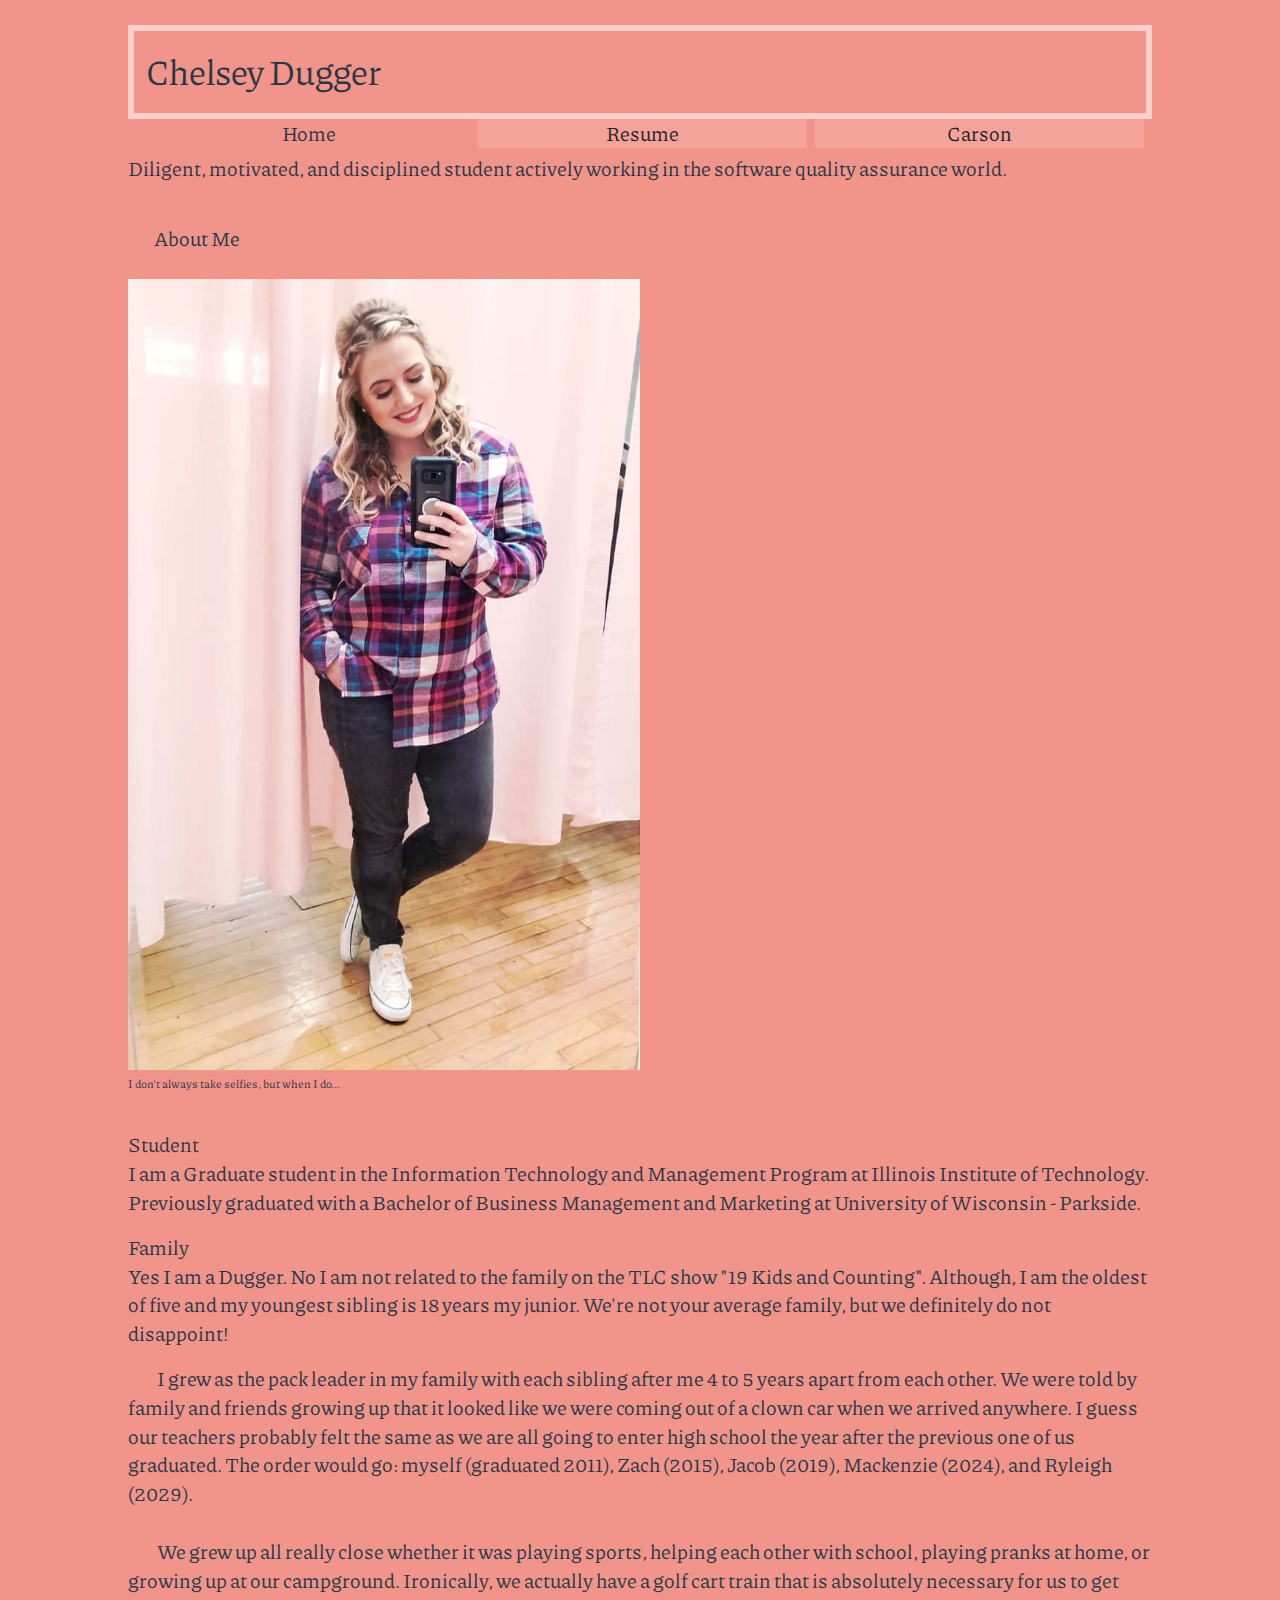
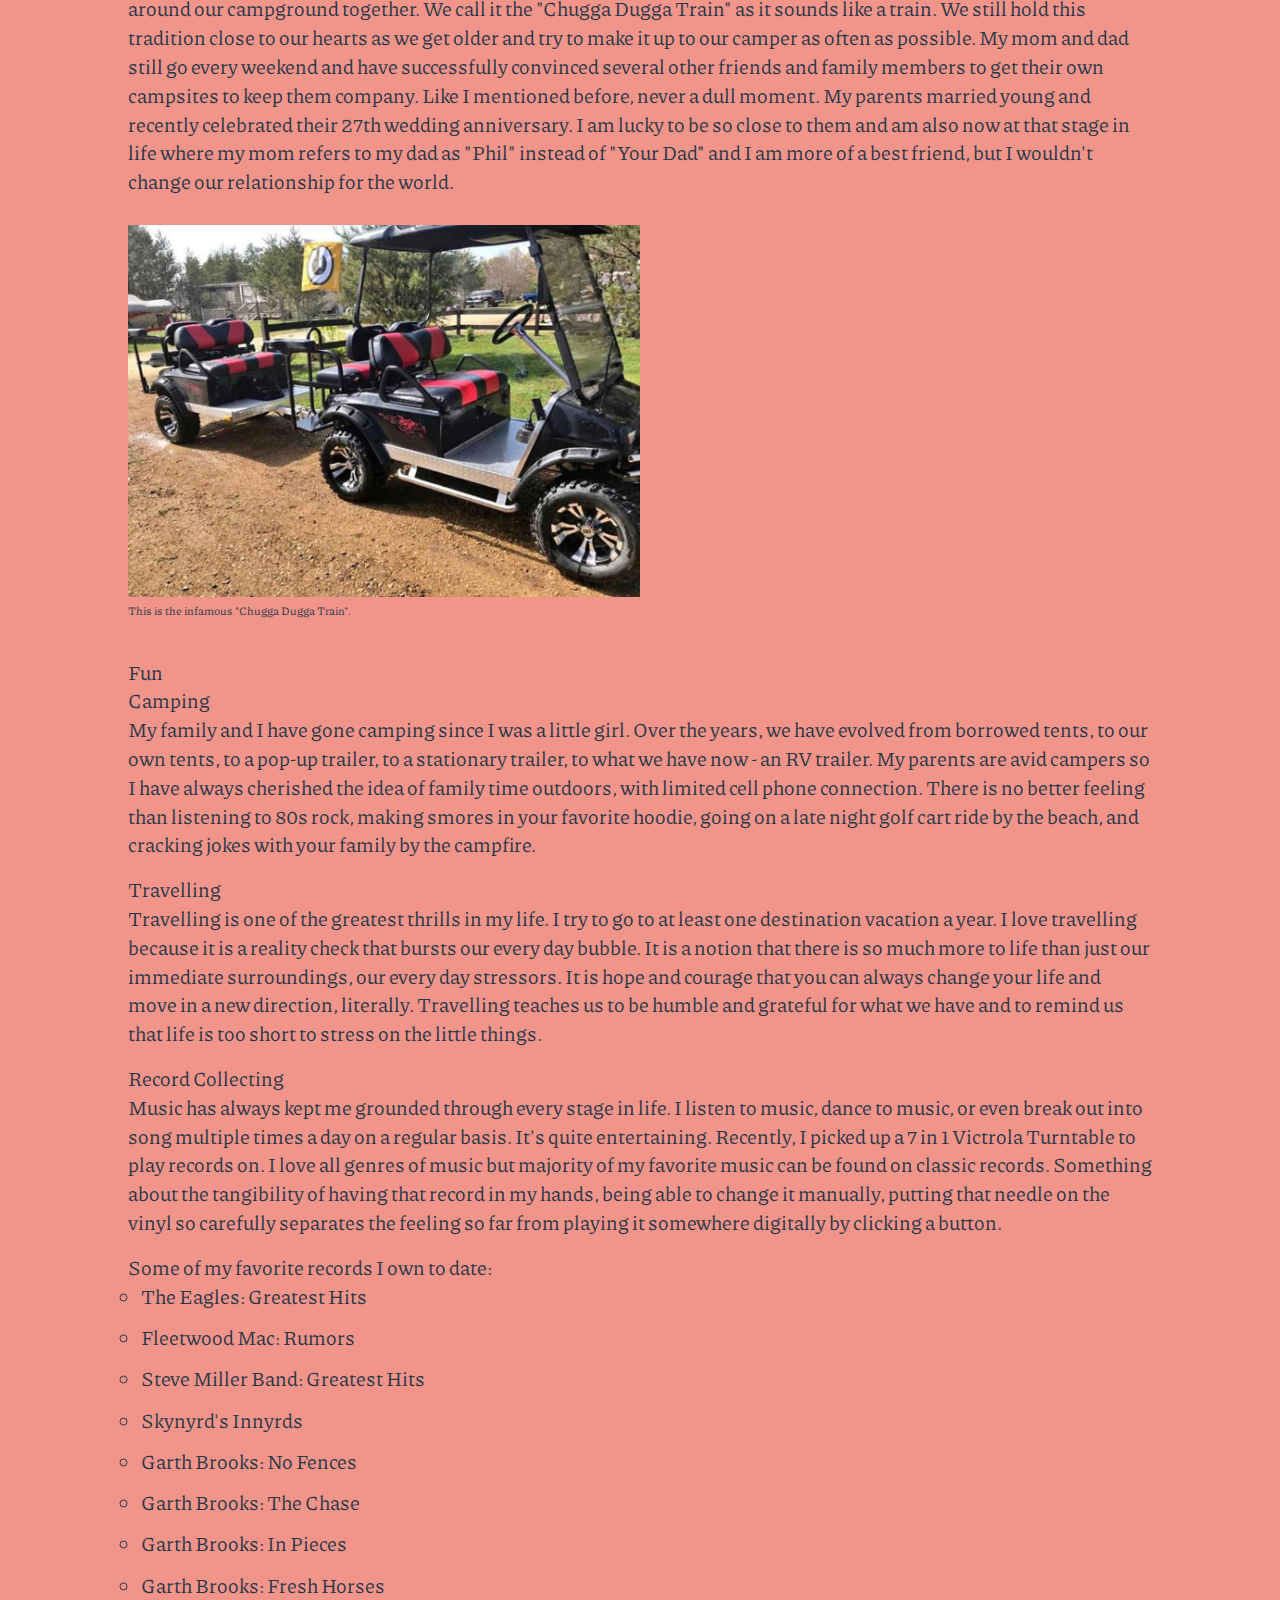
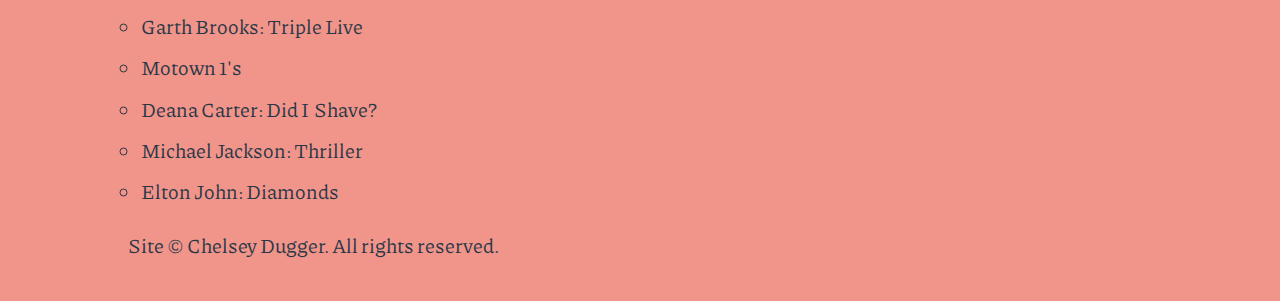
==== index.html @ e3620d22 "Adjust file path for images" ====
<!DOCTYPE html>
<html lang="en" id="home-page">
  <head>
    <title>Chelsey Dugger: Home</title>
    <meta name="viewport" content="width=device-width,initial-scale=1.0,shrink-to-fit=none" />
    <meta charset="utf-8" />
    <link rel="stylesheet" href="assets/css/screen.css" />
  </head>
  <body>
    <header id="header">
      <h1>Chelsey Dugger</h1>
      <nav id="navigation">
        <ul>
          <li>Home</li>
          <li><a href="resume/">Resume</a></li>
          <li><a href="carson/">Carson</a></li>
        </ul>
      </nav>
      <p>
        Diligent, motivated, and disciplined student actively working in the
        software quality assurance world.
      </p>
    </header>
    <main id="content">
    <h2>About Me</h2>
      <article id="aboutme">
        <figure class="portrait">
          <img src="./assets/img/chelsey-portrait.jpg"
          alt="Photo of myself" />
          <figcaption>
            I don't always take selfies, but when I do...
          </figcaption>
        </figure>
        <h3>Student</h3>
        <p>
          I am a Graduate student in the Information Technology and Management
          Program at Illinois Institute of Technology. Previously graduated with
          a Bachelor of Business Management and Marketing at University of
          Wisconsin - Parkside.
        </p>
        <h3>Family</h3>
        <p>
          Yes I am a Dugger. No I am not related to the family on the TLC show
          "19 Kids and Counting". Although, I am the oldest of five and my youngest
          sibling is 18 years my junior. We're not your average family, but we
          definitely do not disappoint!
        </p>
        <p>
          I grew as the pack leader in my family with each sibling after me 4 to
          5 years apart from each other. We were told by family and friends
          growing up that it looked like we were coming out of a clown car when
          we arrived anywhere. I guess our teachers probably felt the same as we
          are all going to enter high school the year after the previous one of
          us graduated. The order would go: myself (graduated 2011), Zach
          (2015), Jacob (2019), Mackenzie (2024), and Ryleigh (2029).
        </p>
        <p>
          We grew up all really close whether it was playing sports, helping
          each other with school, playing pranks at home, or growing up at our
          campground. Ironically, we actually have a golf cart train that is
          absolutely necessary for us to get around our campground together. We
          call it the "Chugga Dugga Train" as it sounds like a train. We still
          hold this tradition close to our hearts as we get older and try to
          make it up to our camper as often as possible. My mom and dad still go
          every weekend and have successfully convinced several other friends
          and family members to get their own campsites to keep them company.
          Like I mentioned before, never a dull moment. My parents married young
          and recently celebrated their 27th wedding anniversary. I am lucky to
          be so close to them and am also now at that stage in life where my mom
          refers to my dad as "Phil" instead of "Your Dad" and I am more of a
          best friend, but I wouldn't change our relationship for the world.
        </p>
        <figure class="landscape">
          <img src="assets/img/dugger-train.jpg"
          alt="Photo of the 'Chugga Dugga Train'" />
          <figcaption>
            This is the infamous "Chugga Dugga Train".
          </figcaption>
        </figure>
        <h3>Fun</h3>
          <h4>Camping</h4>
          <p>
            My family and I have gone camping since I was a little girl. Over
            the years, we have evolved from borrowed tents, to our own tents, to
            a pop-up trailer, to a stationary trailer, to what we have now - an
            RV trailer. My parents are avid campers so I have always cherished
            the idea of family time outdoors, with limited cell phone
            connection. There is no better feeling than listening to 80s rock,
            making smores in your favorite hoodie, going on a late night golf
            cart ride by the beach, and cracking jokes with your family by the
            campfire.
          </p>
          <h4>Travelling</h4>
          <p>
            Travelling is one of the greatest thrills in my life. I try to go to
            at least one destination vacation a year. I love travelling because
            it is a reality check that bursts our every day bubble. It is a
            notion that there  is so much more to life than just our immediate
            surroundings, our every day stressors. It is hope and courage  that
            you can always change your life and move in a new direction,
            literally. Travelling teaches us to be humble and  grateful for what
            we have and to remind us that life is too short to stress on the
            little things.
          </p>
          <h4>Record Collecting</h4>
            <p>
              Music has always kept me grounded through every stage in life. I
              listen to music, dance to music, or even break out into song
              multiple times a day on a regular basis. It's quite entertaining.
              Recently, I picked up a 7 in 1 Victrola Turntable to play records
              on. I love all genres of music but majority of my favorite music
              can be found on classic records. Something about the tangibility
              of having that record in my hands, being able to change it
              manually, putting that needle on the vinyl so carefully separates
              the feeling so far from playing it somewhere digitally by clicking
              a button.
            </p>
              <h5>Some of my favorite records I own to date:</h5>
              <ul>
                <li>The Eagles: Greatest Hits</li>
                <li>Fleetwood Mac: Rumors</li>
                <li>Steve Miller Band: Greatest Hits</li>
                <li>Skynyrd's Innyrds</li>
                <li>Garth Brooks: No Fences</li>
                <li>Garth Brooks: The Chase</li>
                <li>Garth Brooks: In Pieces</li>
                <li>Garth Brooks: Fresh Horses</li>
                <li>Garth Brooks: Triple Live</li>
                <li>Motown 1's</li>
                <li>Deana Carter: Did I Shave?</li>
                <li>Michael Jackson: Thriller</li>
                <li>Elton John: Diamonds</li>
              </ul>
      </article>
    </main>
      <footer id="footer">
        <p>
          Site © Chelsey Dugger. All rights reserved.
        </p>
      </footer>
  </body>
</html>
---- assets/css/screen.css ----
@import url("https://fonts.googleapis.com/css2?family=Piazzolla:ital,wght@0,400;0,700;1,400&display=swap");
@import url("//basehold.it/#12");

/* http://meyerweb.com/eric/tools/css/reset/
   v2.0 | 20110126
   License: none (public domain)
*/
/* stylelint-disable*/
a,abbr,acronym,address,applet,article,aside,audio,b,big,blockquote,body,canvas,caption,center,cite,code,dd,del,details,dfn,div,dl,dt,em,embed,fieldset,figcaption,figure,footer,form,h1,h2,h3,h4,h5,h6,header,hgroup,html,i,iframe,img,ins,kbd,label,legend,li,mark,menu,nav,object,ol,output,p,pre,q,ruby,s,samp,section,small,span,strike,strong,sub,summary,sup,table,tbody,td,tfoot,th,thead,time,tr,tt,u,ul,var,video{margin:0;padding:0;border:0;font:inherit;vertical-align:baseline}article,aside,details,figcaption,figure,footer,header,hgroup,main,menu,nav,section{display:block}html.stylelint{line-height:1}body{line-height:inherit}ol,ul{list-style:none}blockquote,q{quotes:none}blockquote:after,blockquote:before,q:after,q:before{content:'';content:none}table{border-collapse:collapse;border-spacing:0}
/* stylelint-enable */

/* Begin site styles below */
/*
  Setting type according to a 3:4 (Major Third) Modular Scale:
  https://www.modularscale.com/?18&px&1.33
*/
/* Base Styles */

/*
font-size:  18px
line-height  26px;
*/

html {
  font-family: Piazzolla, "Hoefler Text", Georgia, "Times New Roman", Times, Roman, serif;
  font-size: 1.125em; /* 18px / 16px = 1.125em */
  line-height: 1.44em; /* 26px / 18px (144%) = 1.44em */
  padding: 12px; /*TRBL*/
  background: #F1948A;
  color: #273746;
}

h1 {
  border: 6px solid #F9CFCB;
  font-size: 1.777778em; /* Two steps up modular scale: 32px / 18px = 1.777778em */
  line-height: 1.625em; /* 52px (twice the baseline) / 32px (modular scale) = 1.625em */
  padding: 12px;
}

h2 {
  padding: 26px;
}

figcaption {
  font-size: 0.5625em; /* Two steps down the modular scale: 10.125px / 18px = 0.5625em */
}

p {
  padding-bottom: 16px;
}

p + p {
  text-indent: 1.44em; /* 26px / 18px = 1.44em */
  padding-bottom: 1.44em; /* 26px / 18px = 1.44em */
}

ul {
  margin-left: 12.5px;
  padding-bottom: 12.5px;
  list-style-type: circle;
}

li {
  padding-bottom: 12.5px;
}

/* Modular Styles */
nav li {
  padding-bottom: 6px;
  list-style-type: none;
}
nav a {
  display: block;
  text-decoration: none;
  background: #F3A39A;
  color: #222;

}
nav a:hover {
  background: #F5B2AB;
}

/* Responsive Images */
img {
  display: block;
  max-width: 100%;
}

.navigation {
  display: flex;
  justify-content: space-between;
}

@supports (display: flex) {
  nav li {
    width: auto;
  }
  /* State Styles */
  @media screen and (min-width: 490px) {
    html {
      padding: 25px 10% 25px 10%;
    }
    h1 {
      text-align: left;
    }

    nav::after {
      content: "";
      display: block;
      clear: both;
      float: none;
    }
    nav a {
      margin-right: 8px;
    }

    nav li {
      float: left; /* Handle layout with float */
      width: 33.3333333%; /* NOT for flexbox */
      text-align: center;
      flex-grow: 1 1 auto; /* Handle layout with flexbox */
    }
  }
  figure::after,
  section::after {
    content: "";
    display: block;
    clear: both;
    float: none;
  }
  .portrait {
    float: center;
    width: 50%;
  }
  .landscape {
    float: center;
    width: 50%;
  }
  figure {
    clear: both;
    float: none;
    margin-bottom: 32px;
  }
}

@media screen and (min-width: 700px) {
  body {
    display: grid;
    grid-template-columns: auto;
  }
}

@media screen and (min-width: 830px) {
  html {
    font-size: 1.25em; /* 20px / 16px = 1.25em */
    #gallery {
      display: flex;
      flex-wrap: wrap;
    }
    figure {
      min-width: 200px;
    }
  }
}
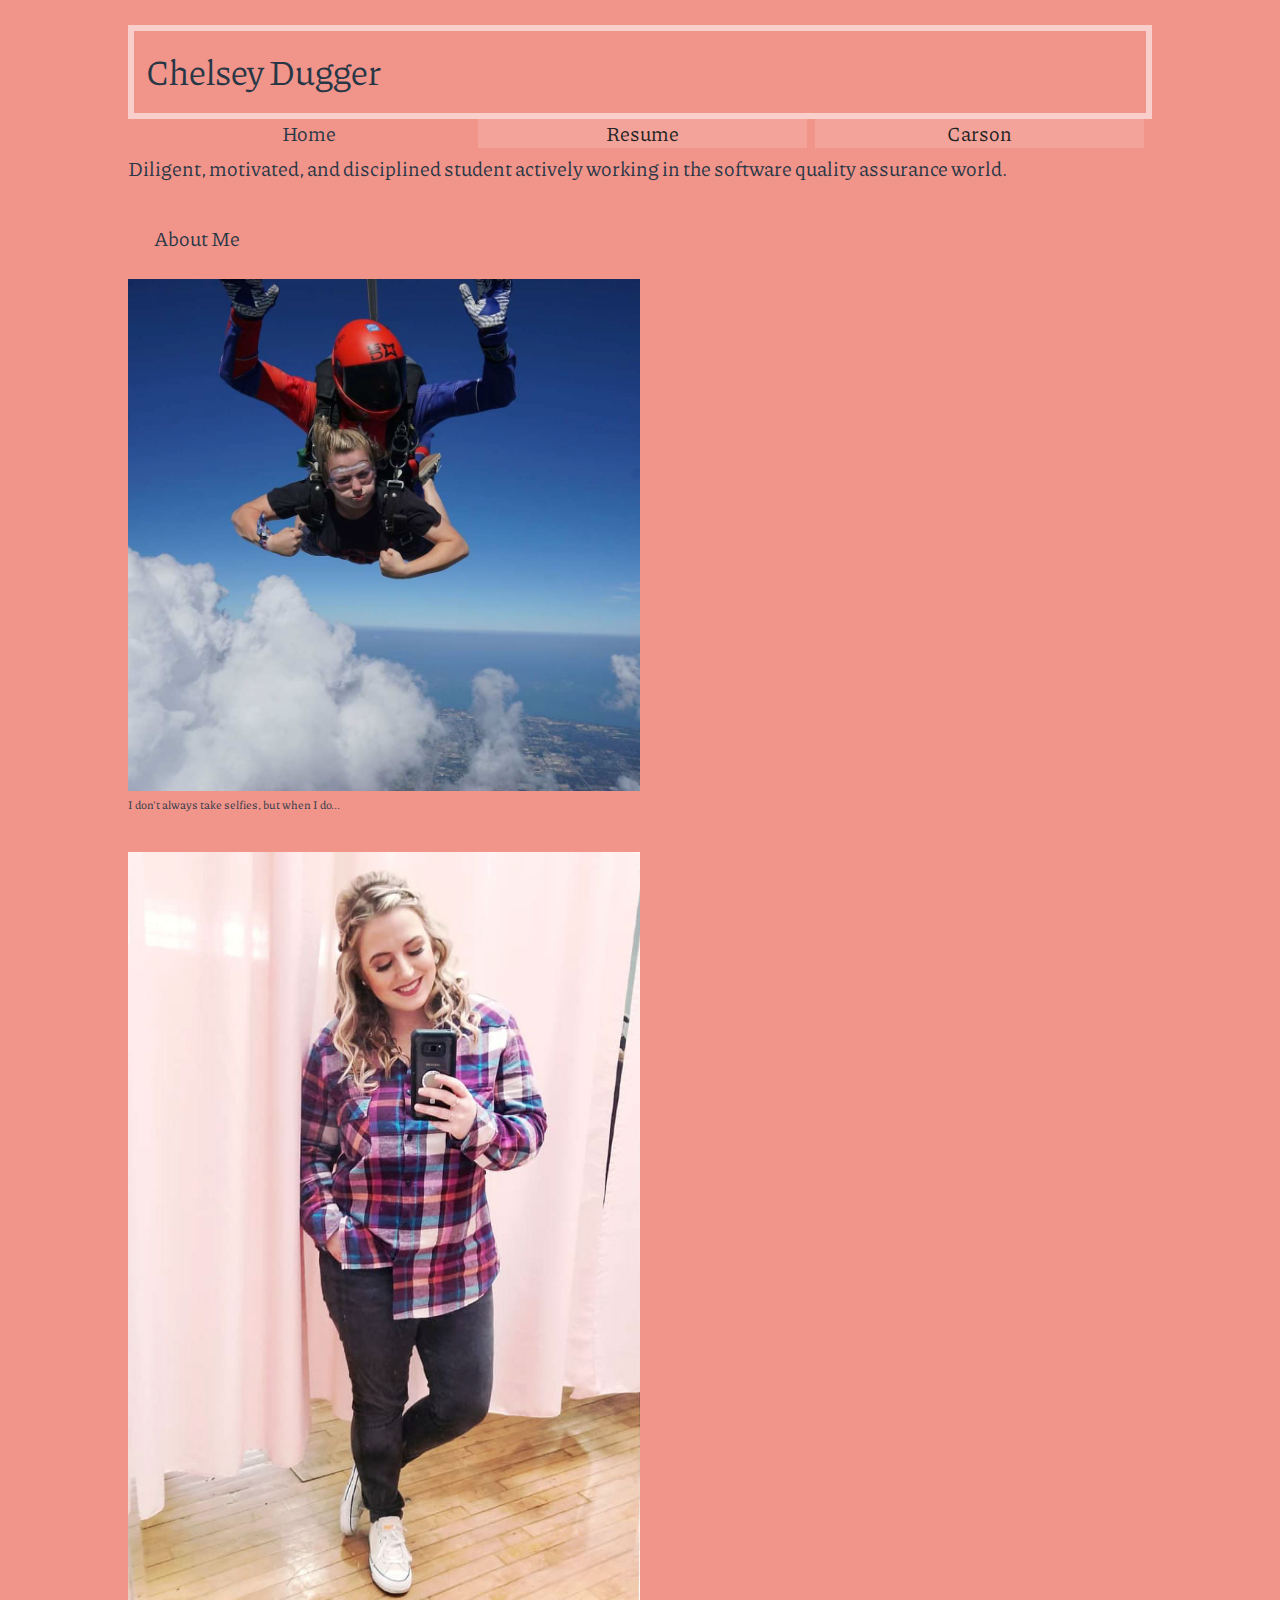
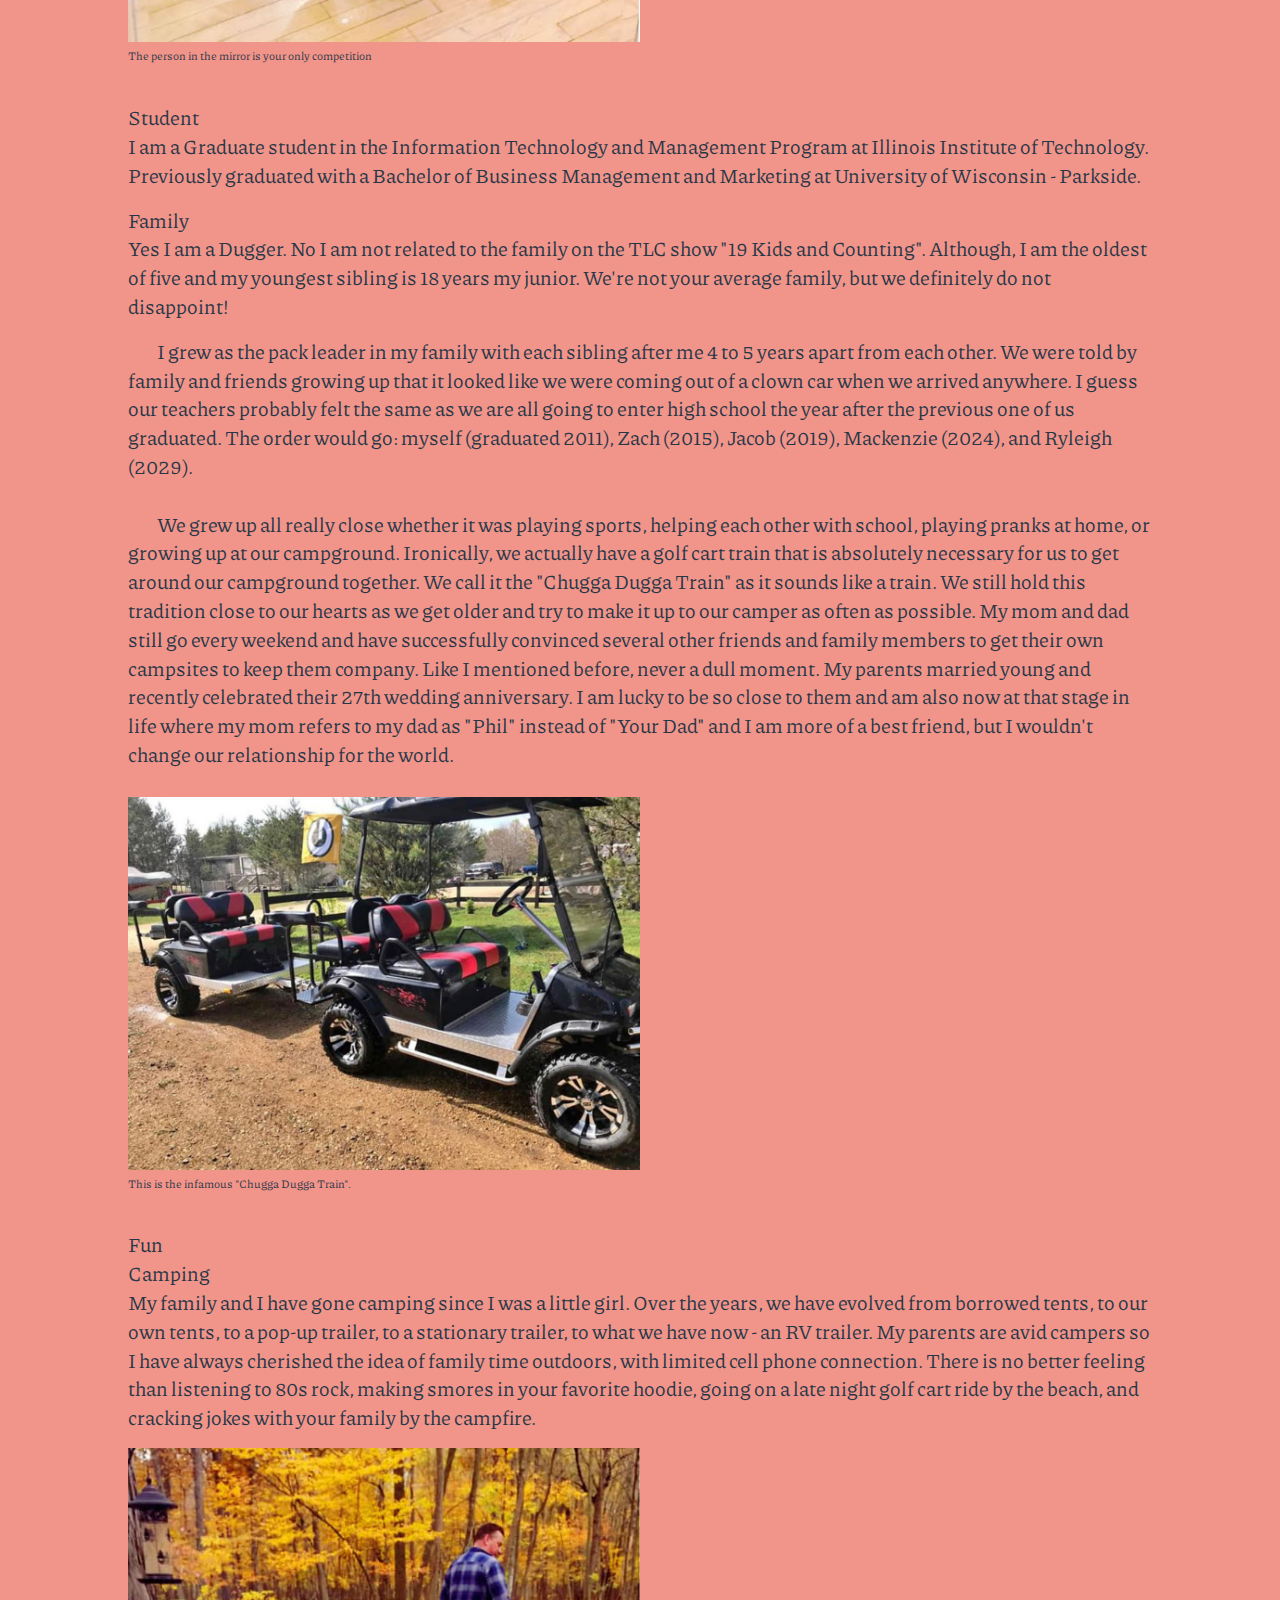
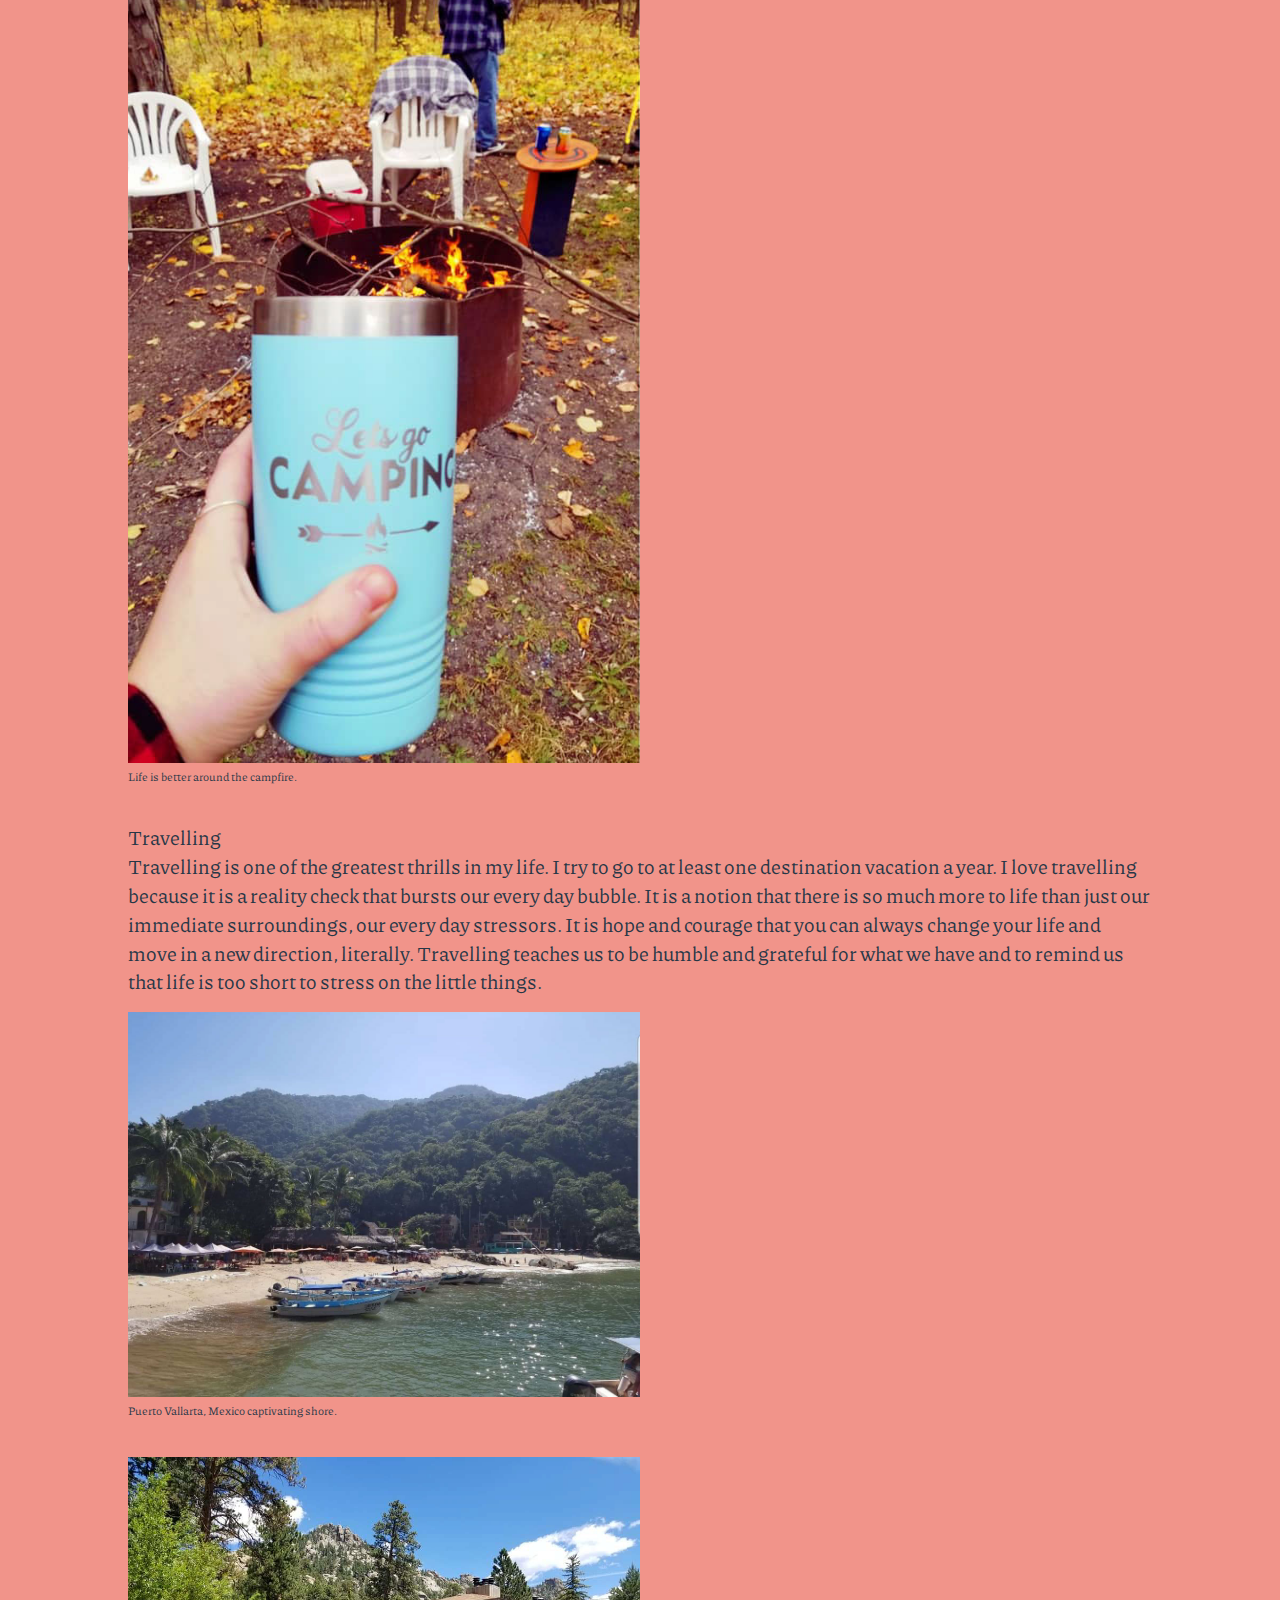
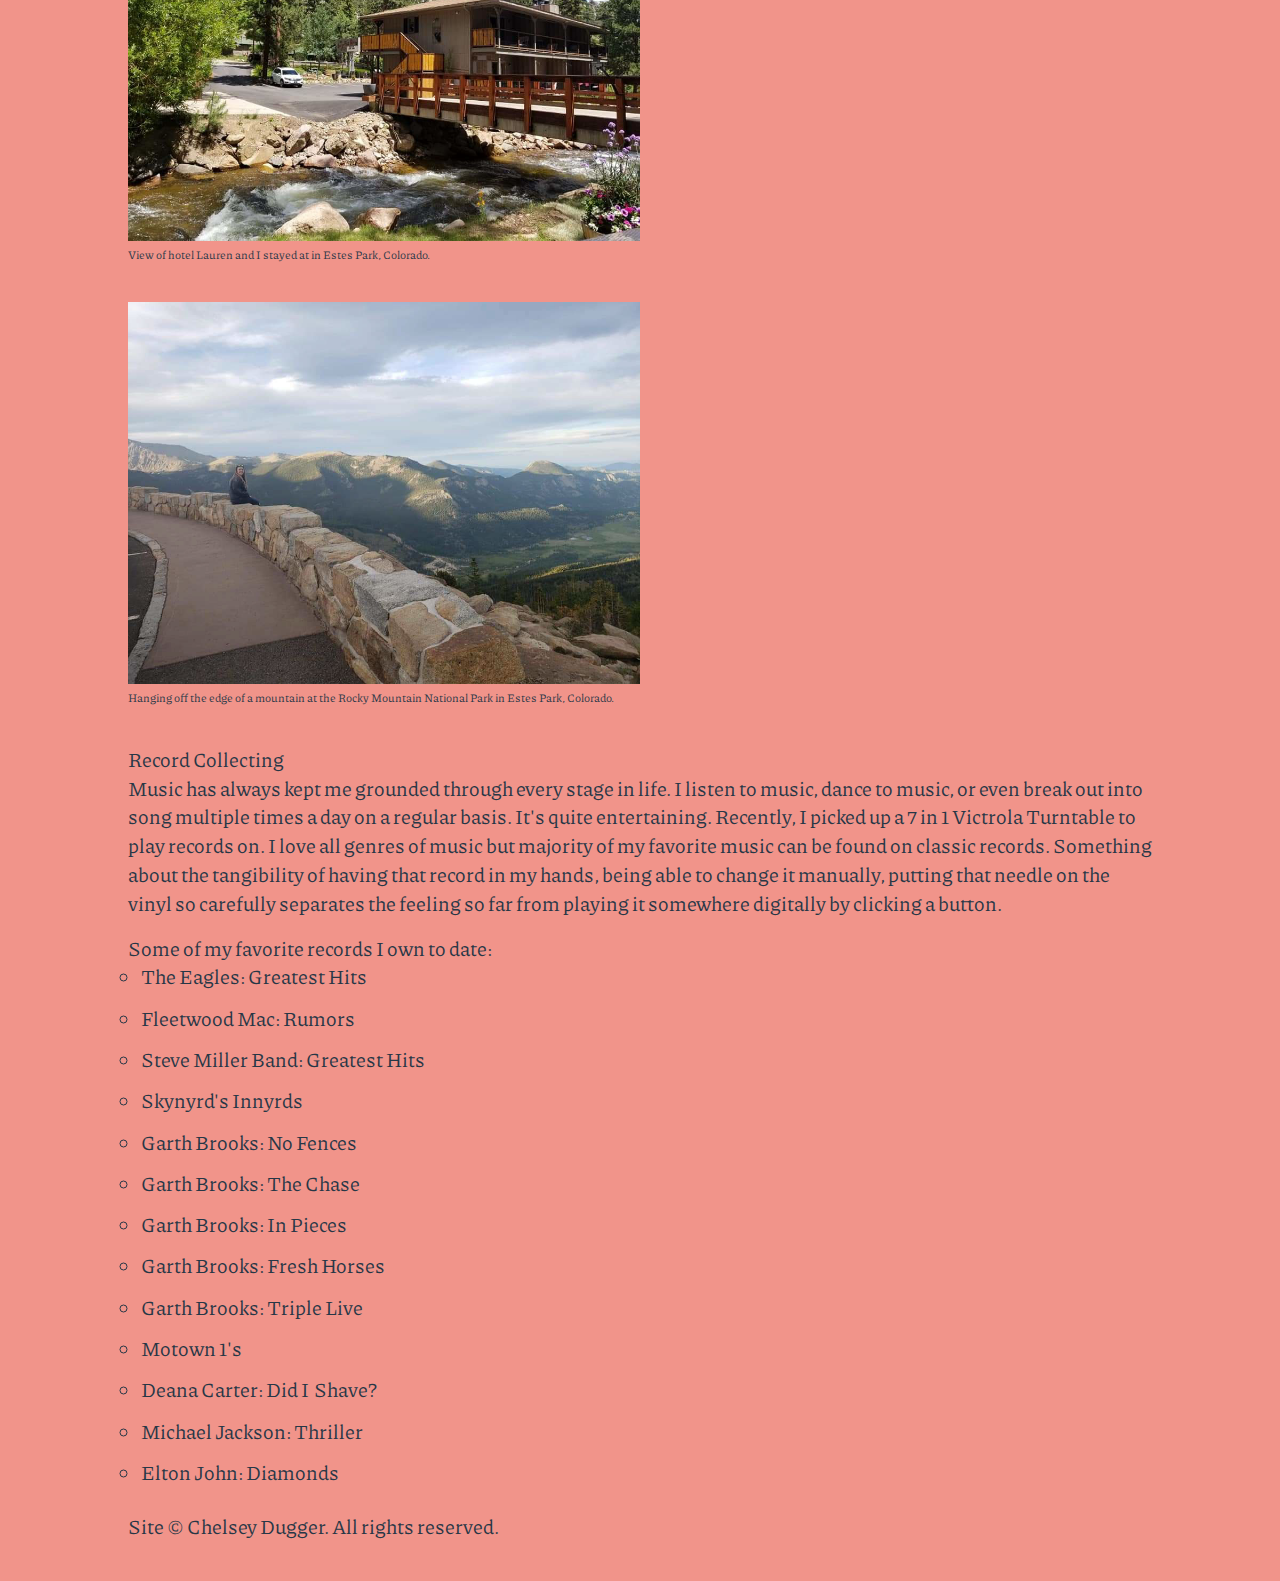
==== commit e34e0e75: "Add pictures for Home page" ====
--- a/index.html
+++ b/index.html
@@ -24,11 +24,18 @@
     <main id="content">
     <h2>About Me</h2>
       <article id="aboutme">
+        <figure class="landscape">
+          <img src="./assets/img/chelsey-skydive.jpg"
+          alt="Skydiving Photo" />
+          <figcaption>
+            I don't always take selfies, but when I do...
+          </figcaption>
+        </figure>
         <figure class="portrait">
           <img src="./assets/img/chelsey-portrait.jpg"
           alt="Photo of myself" />
           <figcaption>
-            I don't always take selfies, but when I do...
+            The person in the mirror is your only competition
           </figcaption>
         </figure>
         <h3>Student</h3>
@@ -90,6 +97,13 @@
             cart ride by the beach, and cracking jokes with your family by the
             campfire.
           </p>
+          <figure class="portrait">
+            <img src="./assets/img/campfire.jpg"
+            alt="Campfire Photo" />
+            <figcaption>
+              Life is better around the campfire.
+            </figcaption>
+          </figure>
           <h4>Travelling</h4>
           <p>
             Travelling is one of the greatest thrills in my life. I try to go to
@@ -102,6 +116,27 @@
             we have and to remind us that life is too short to stress on the
             little things.
           </p>
+          <figure class="landscape">
+          <img src="./assets/img/puerto-vallarta.jpg"
+          alt="Puerto Vallarta, Mexico" />
+          <figcaption>
+            Puerto Vallarta, Mexico captivating shore.
+          </figcaption>
+        </figure>
+          <figure class="landscape">
+          <img src="./assets/img/colorado-hotel.jpg"
+          alt="Estes Park, Colorado, USA" />
+          <figcaption>
+            View of hotel Lauren and I stayed at in Estes Park, Colorado.
+          </figcaption>
+        </figure>
+          <figure class="landscape">
+          <img src="./assets/img/colorado-mountains.jpg"
+          alt="Rocky Mountain National Park, Estes Park, Colorado, USA" />
+          <figcaption>
+            Hanging off the edge of a mountain at the Rocky Mountain National Park in Estes Park, Colorado.
+          </figcaption>
+          </figure>
           <h4>Record Collecting</h4>
             <p>
               Music has always kept me grounded through every stage in life. I
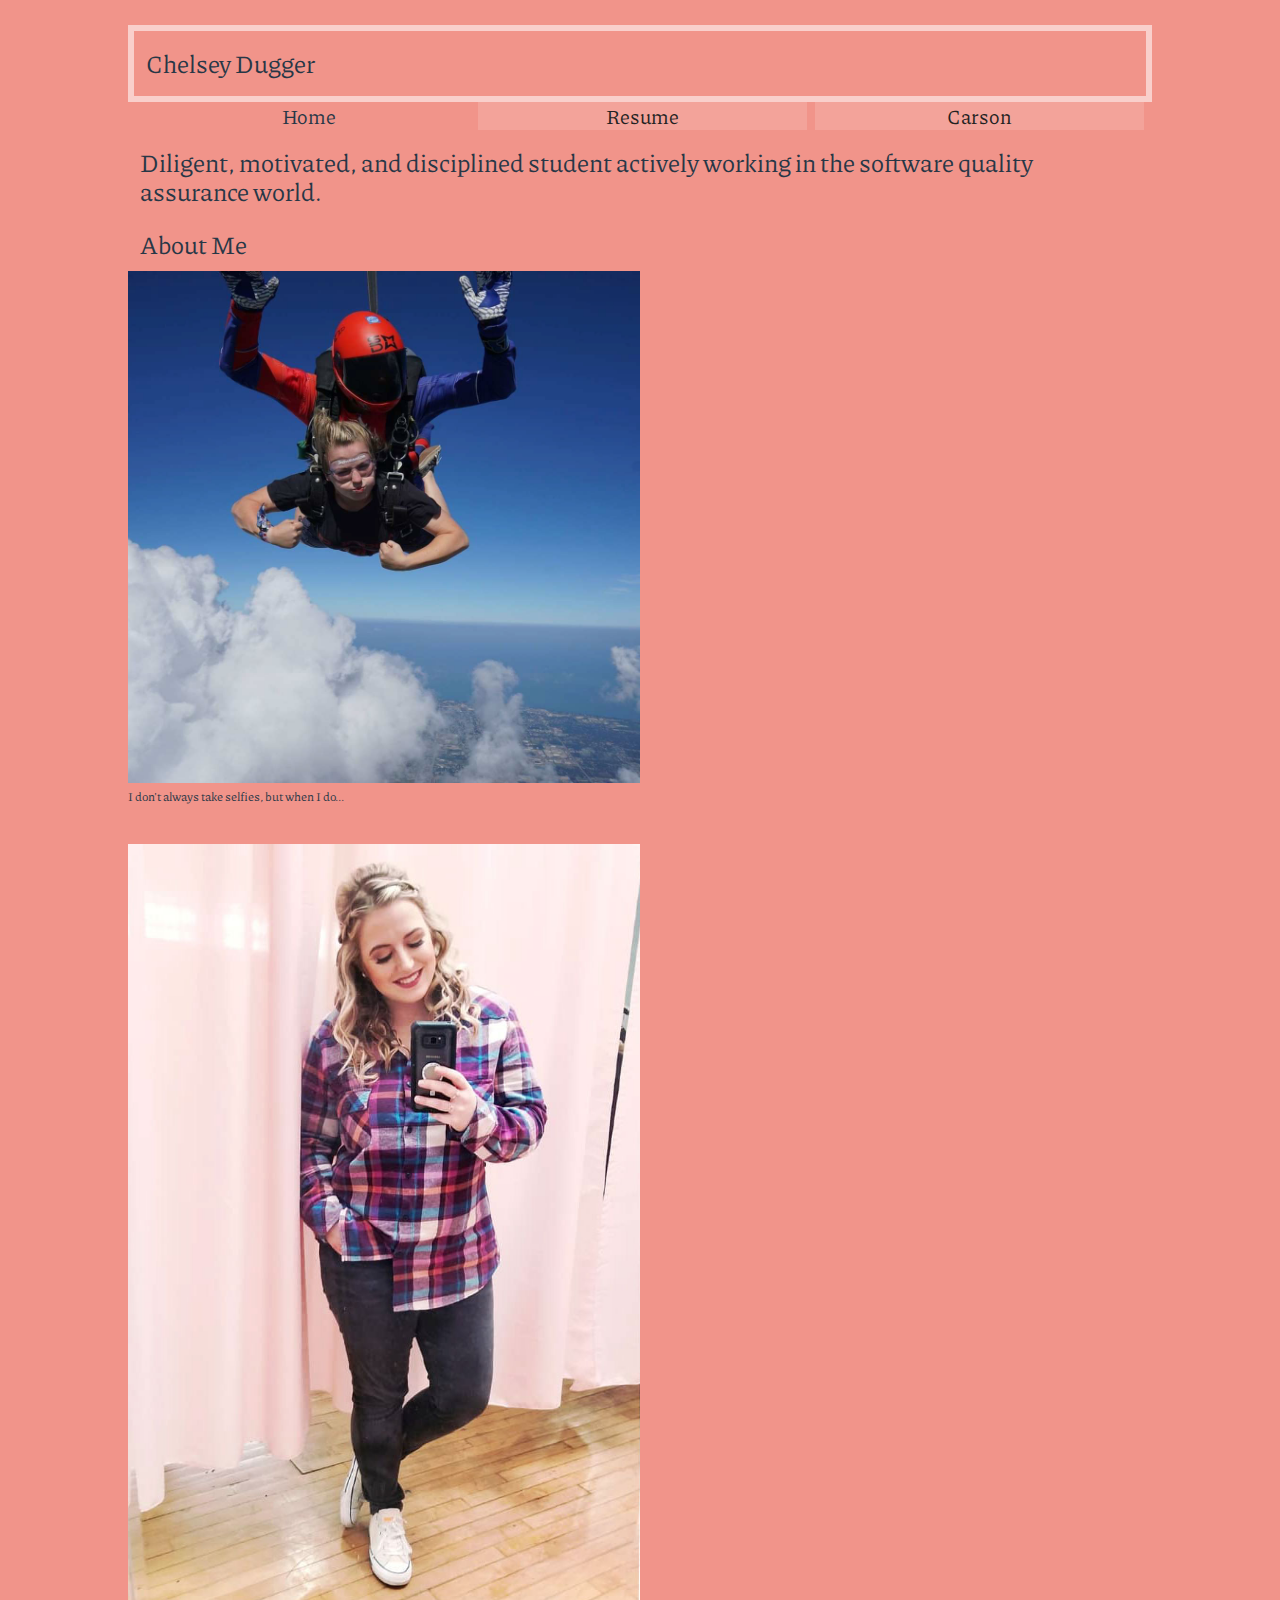
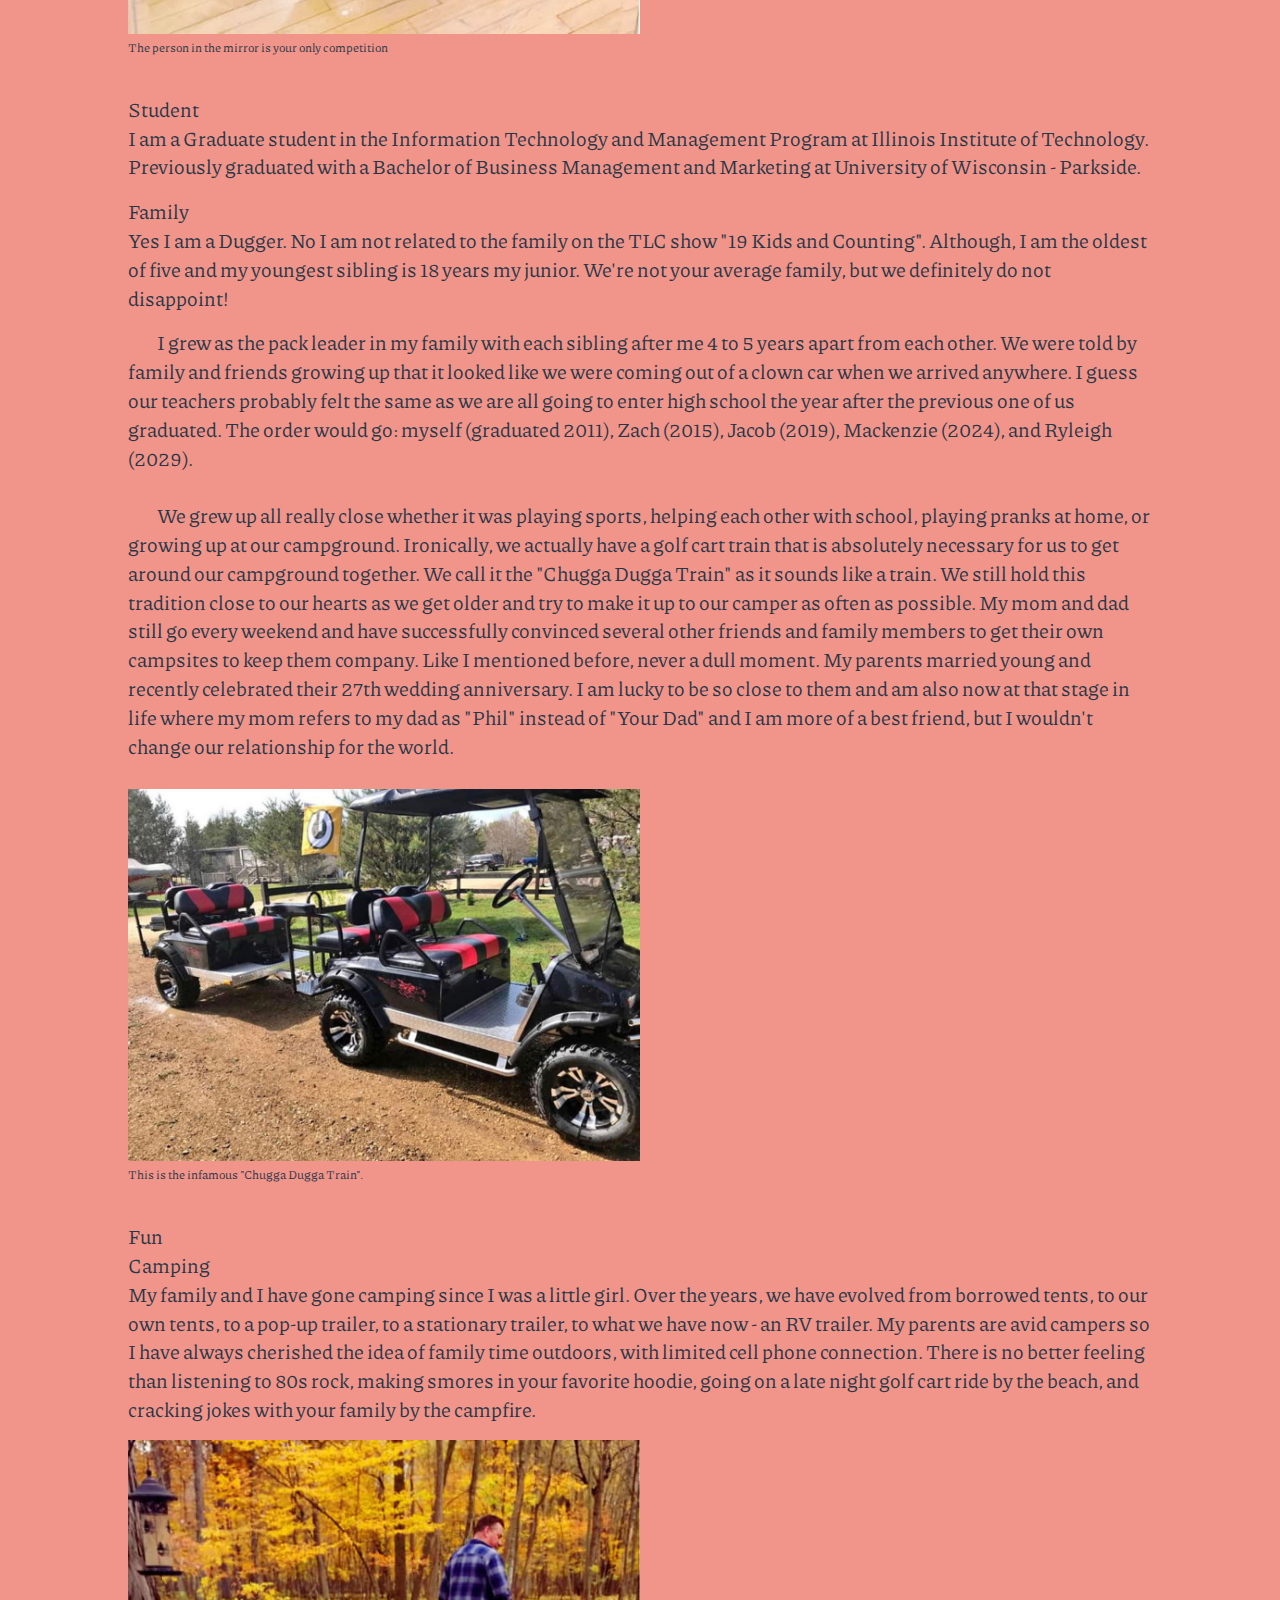
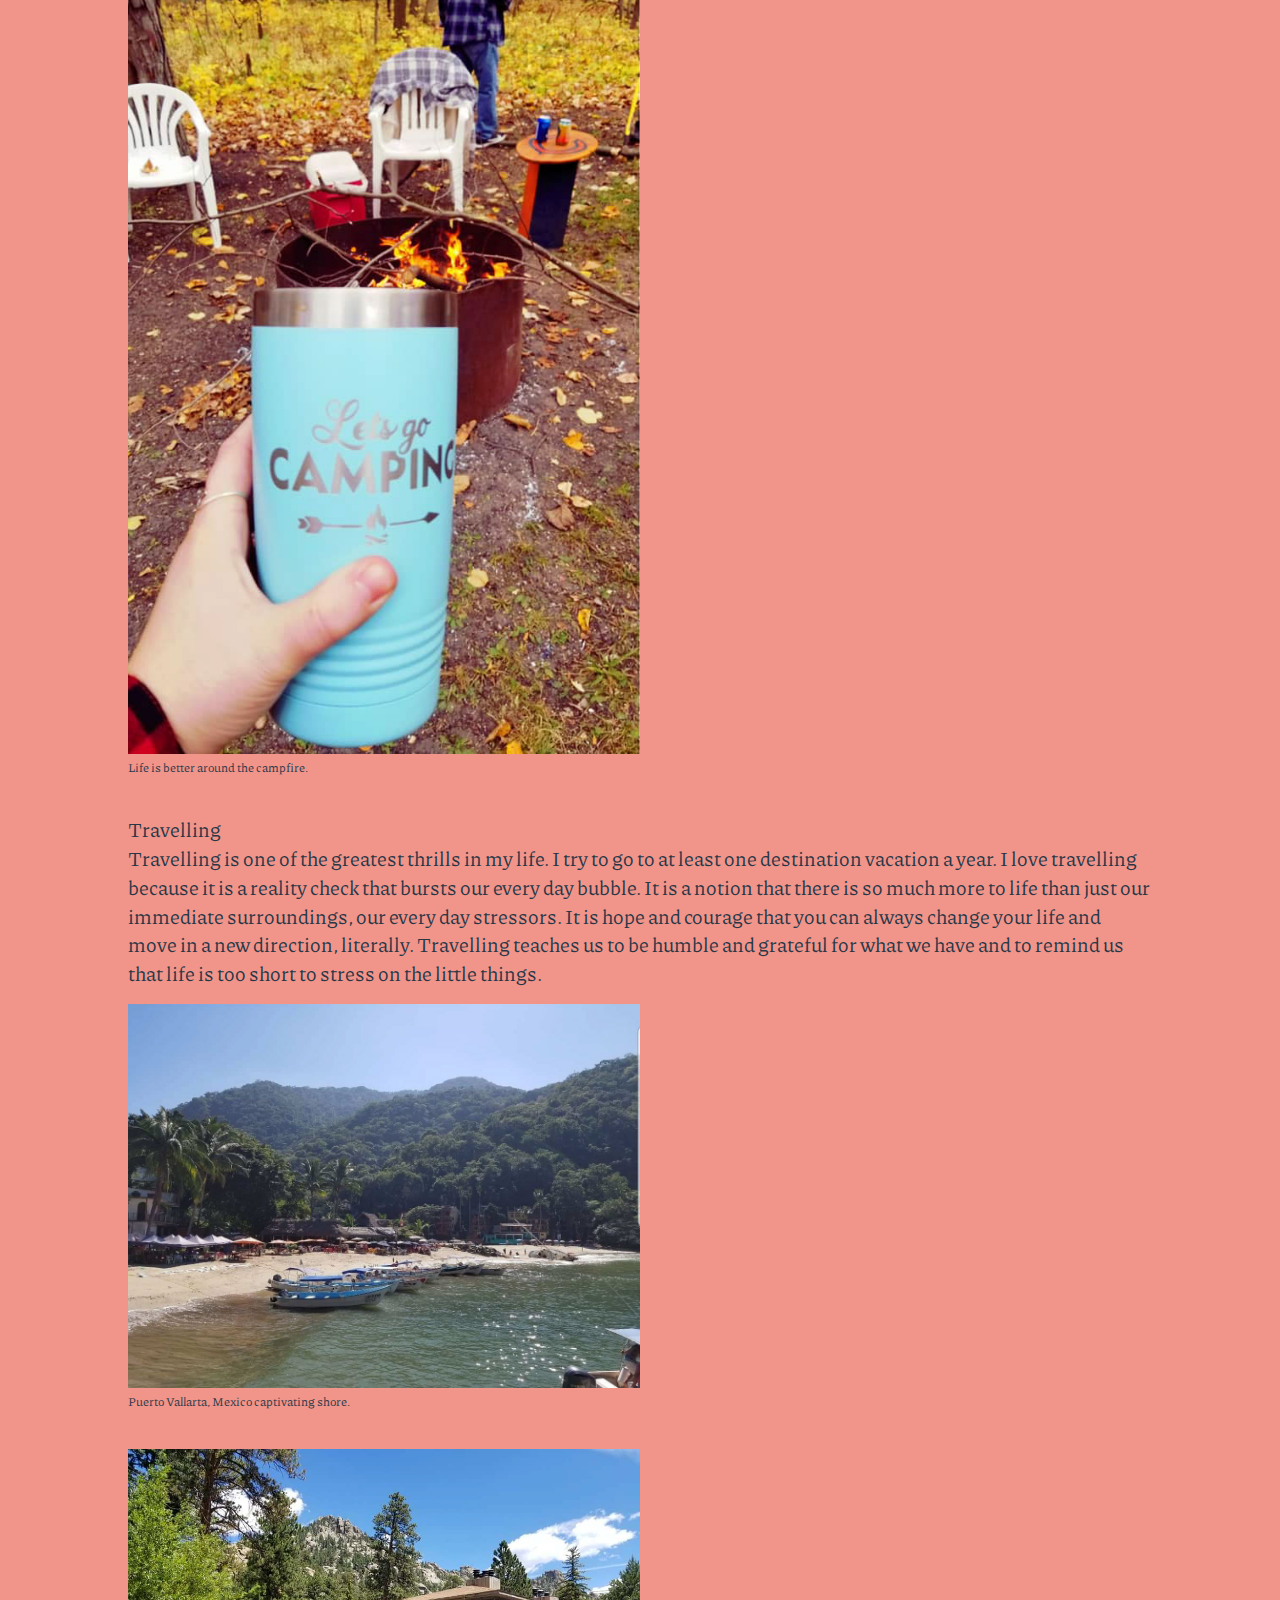
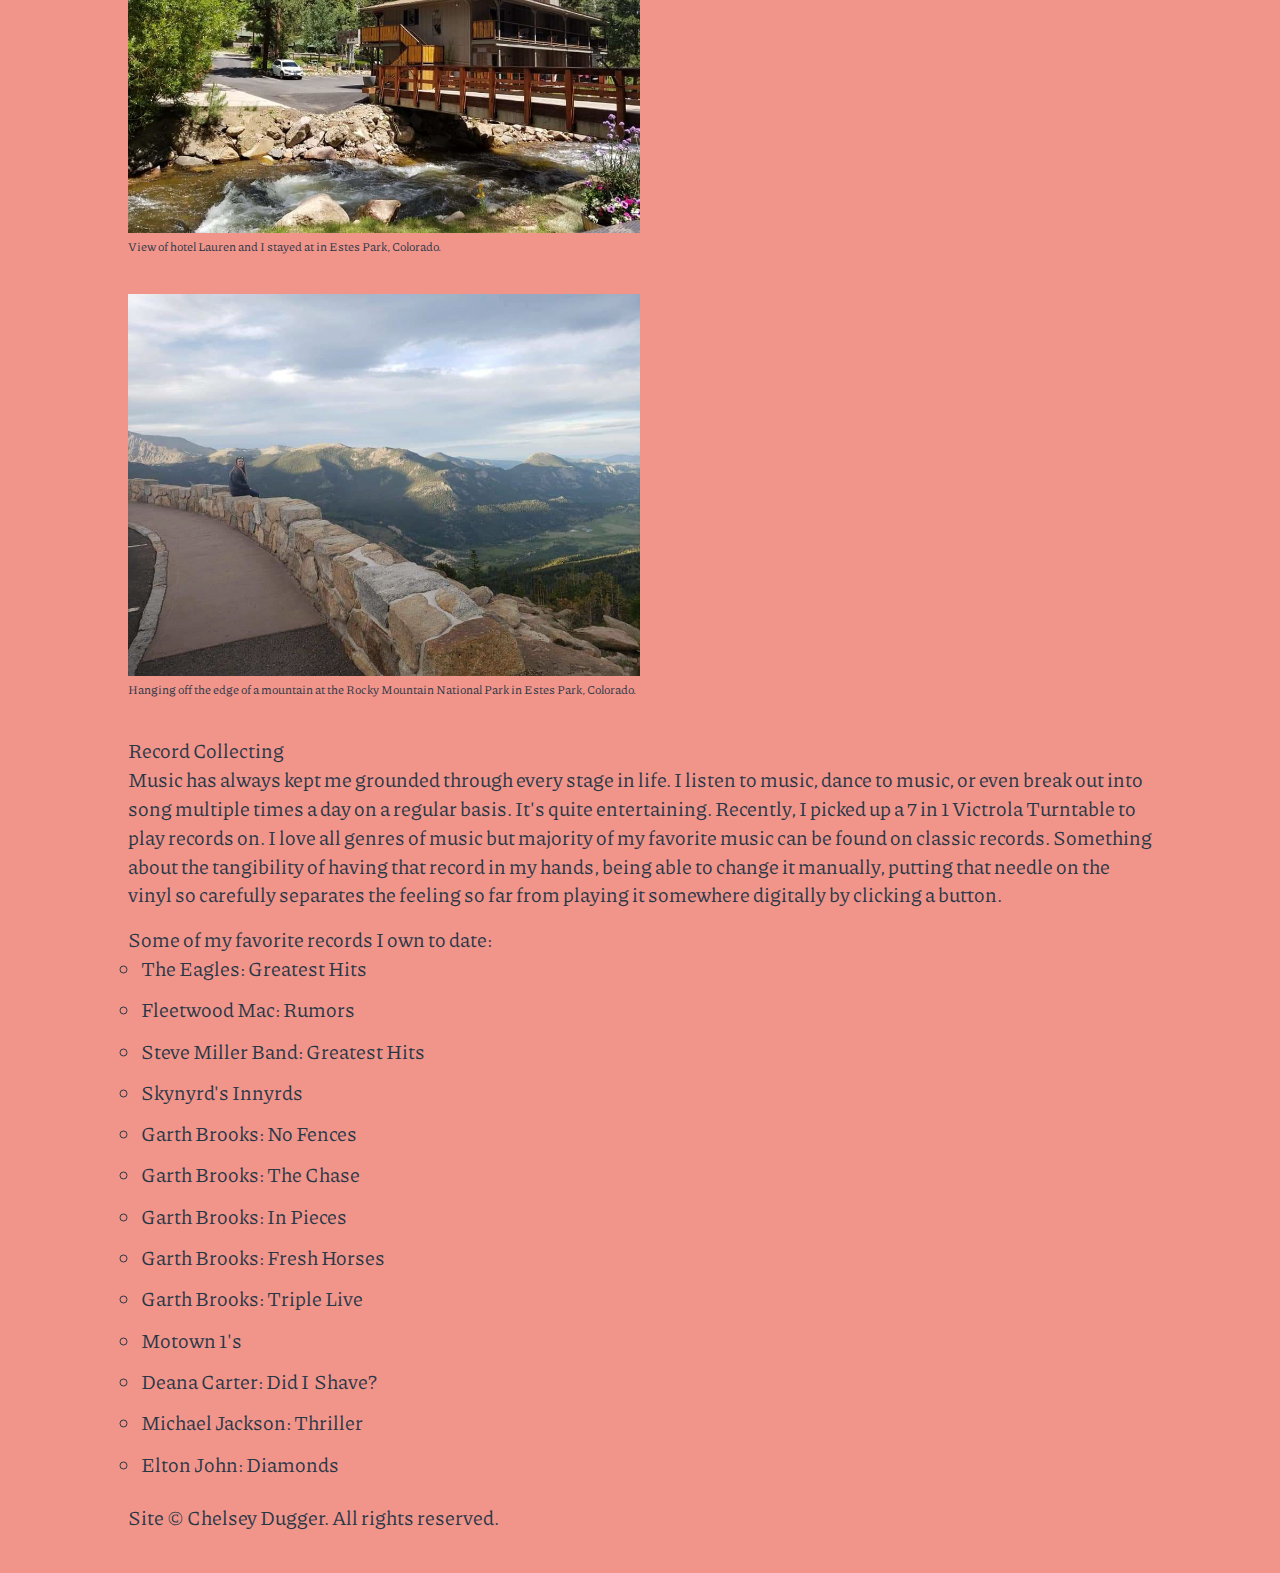
==== commit c6609ea4: "Change opening text to <h2> with font-size and padding adjustment" ====
--- a/index.html
+++ b/index.html
@@ -16,10 +16,10 @@
           <li><a href="carson/">Carson</a></li>
         </ul>
       </nav>
-      <p>
+      <h2>
         Diligent, motivated, and disciplined student actively working in the
         software quality assurance world.
-      </p>
+      </h2>
     </header>
     <main id="content">
     <h2>About Me</h2>
--- a/assets/css/screen.css
+++ b/assets/css/screen.css
@@ -38,11 +38,12 @@
 }
 
 h2 {
-  padding: 26px;
+  padding: 12px;
+  font-size: 1.25em;
 }
 
 figcaption {
-  font-size: 0.5625em; /* Two steps down the modular scale: 10.125px / 18px = 0.5625em */
+  font-size: 12px; /* Two steps down the modular scale: 10.125px / 18px = 0.5625em */
 }
 
 p {
@@ -96,6 +97,16 @@
     width: auto;
   }
   /* State Styles */
+  @media screen and (min-width: 120px) {
+    html {
+      padding: 25px;
+      font-size: 1em;
+    }
+
+    h1 {
+      text-align: left;
+      font-size: 1.25em;
+    }
   @media screen and (min-width: 490px) {
     html {
       padding: 25px 10% 25px 10%;
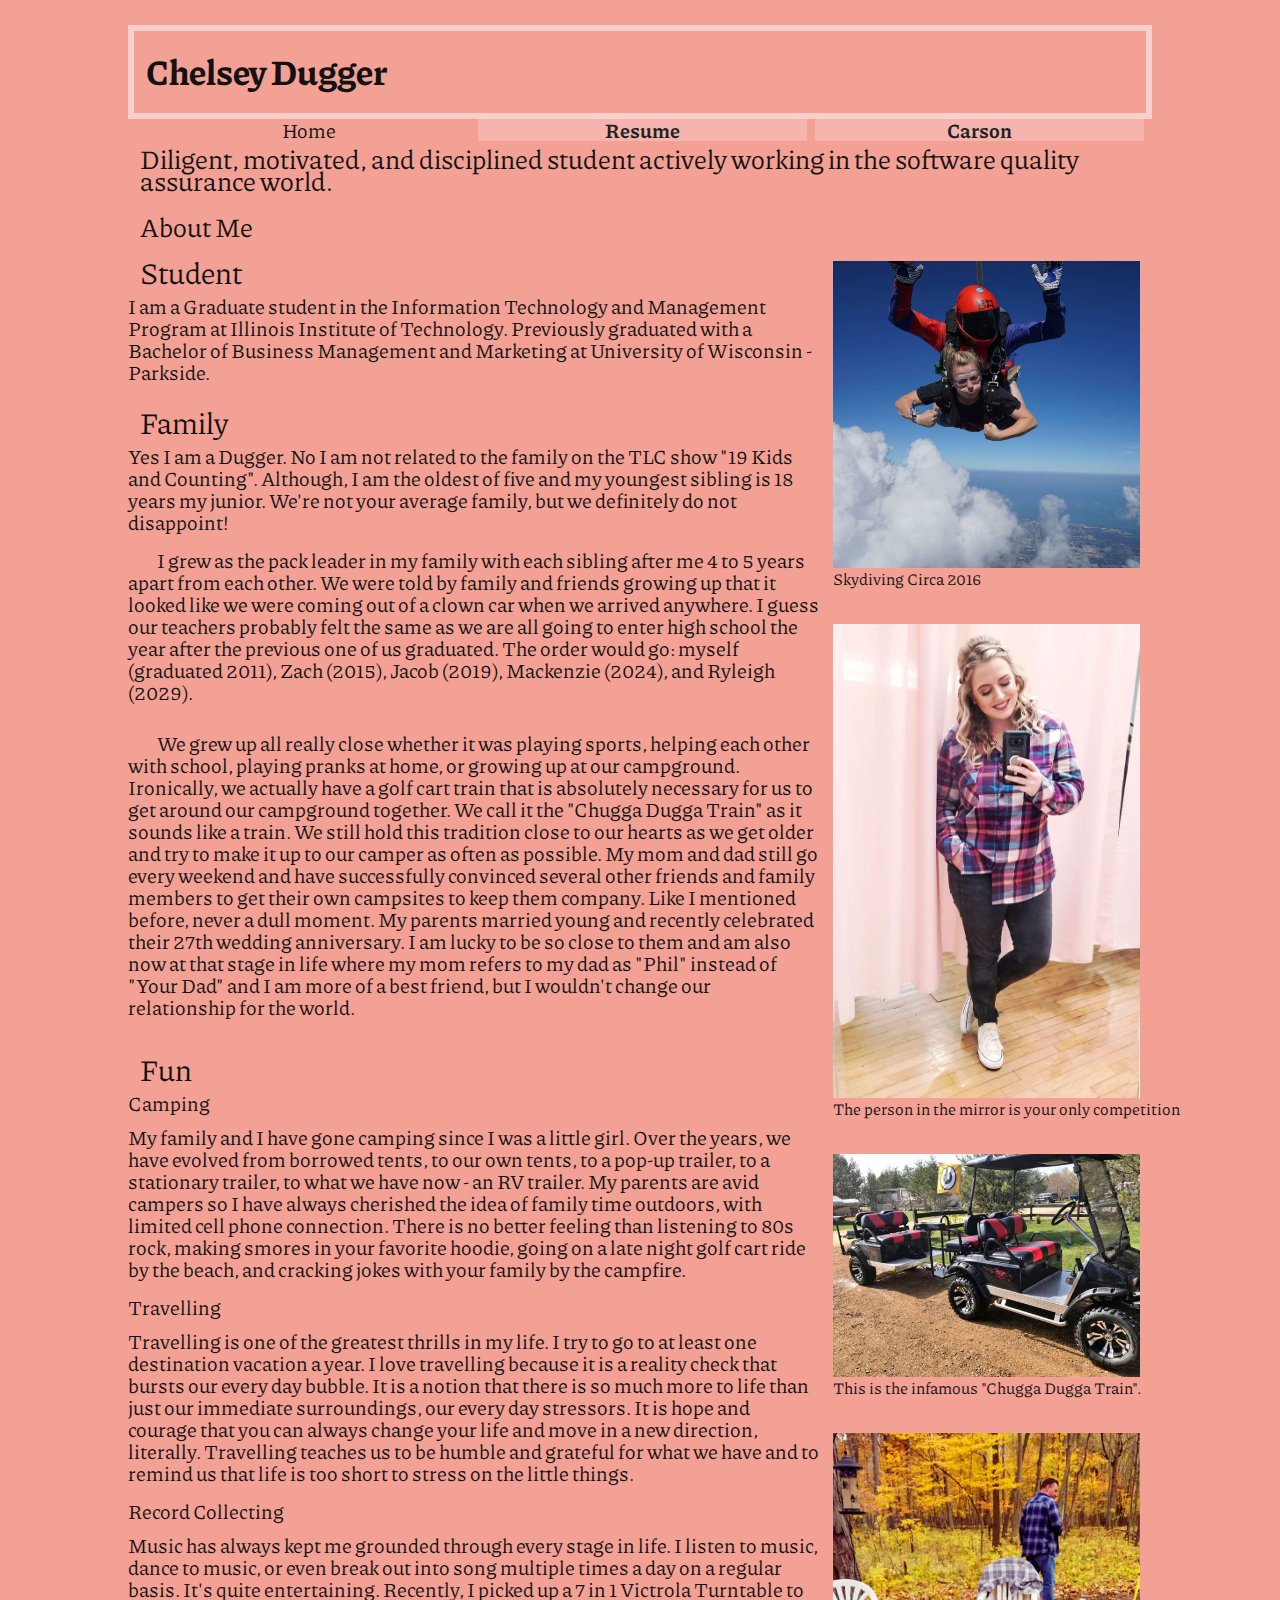
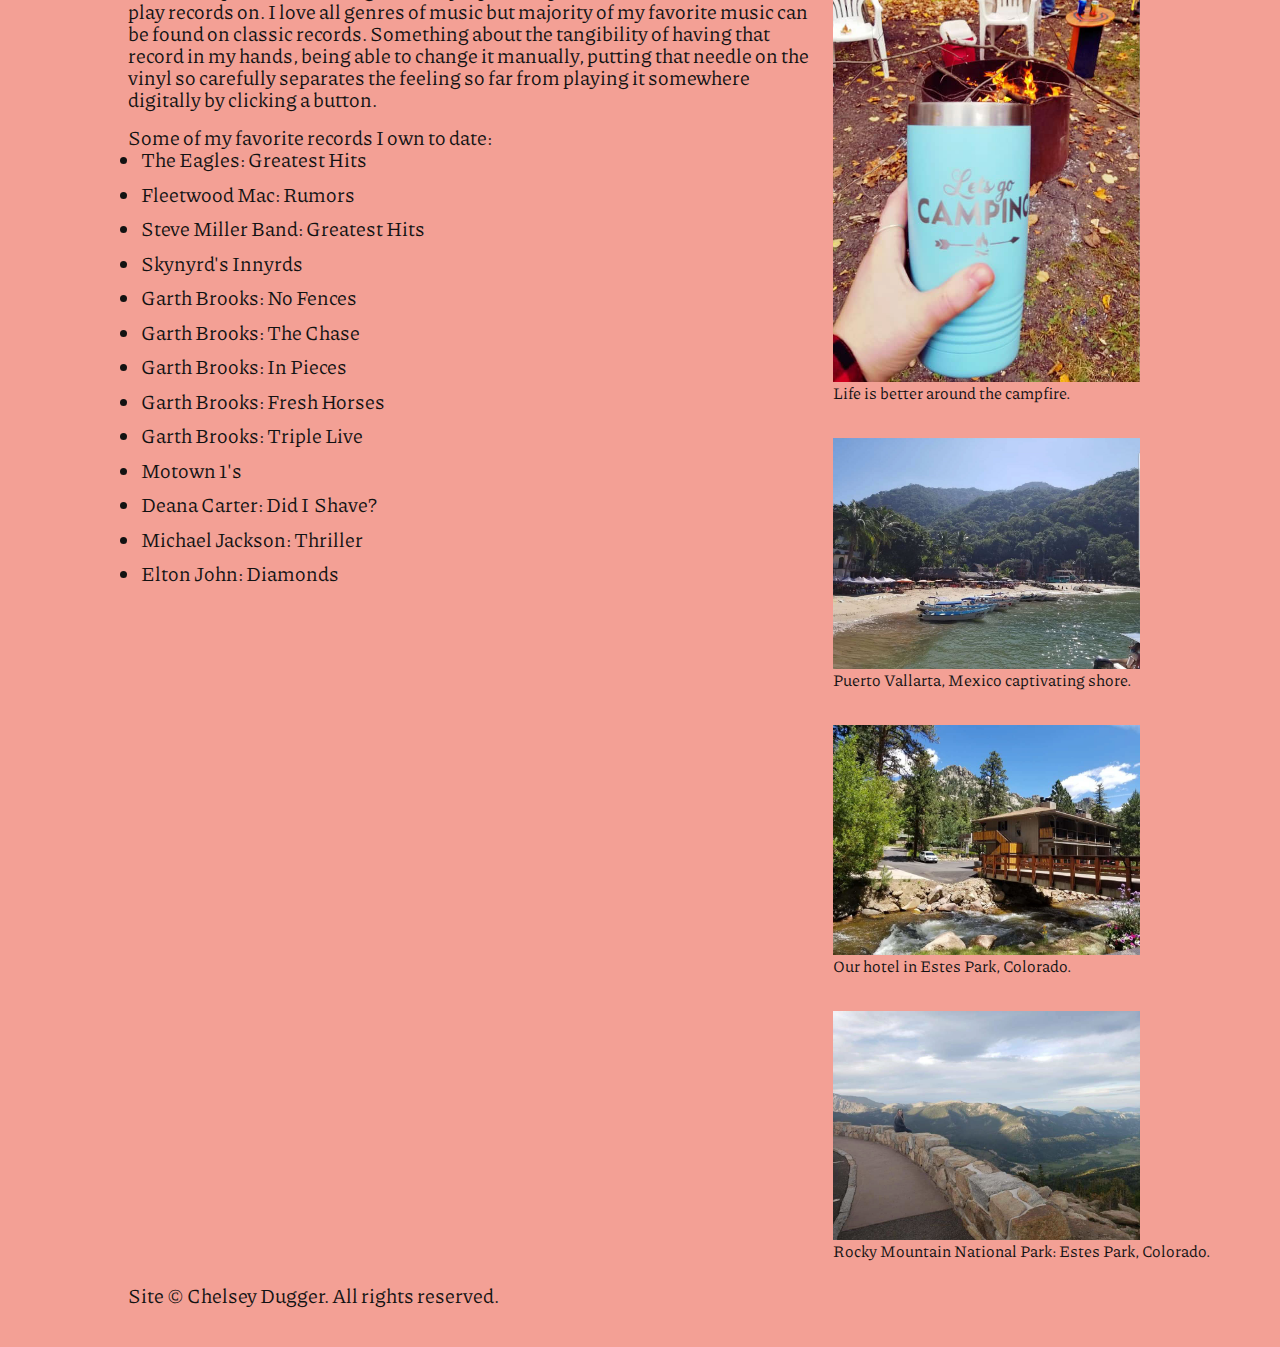
==== commit a28ec98e: "Update figcaption messages" ====
--- a/index.html
+++ b/index.html
@@ -24,11 +24,11 @@
     <main id="content">
     <h2>About Me</h2>
       <article id="aboutme">
-        <figure class="landscape">
-          <img src="./assets/img/chelsey-skydive.jpg"
+        <figure class="portrait">
+          <img src="./assets/img/chelsey-skydive-portrait.jpg"
           alt="Skydiving Photo" />
           <figcaption>
-            I don't always take selfies, but when I do...
+            Skydiving Circa 2016
           </figcaption>
         </figure>
         <figure class="portrait">
@@ -78,7 +78,7 @@
           best friend, but I wouldn't change our relationship for the world.
         </p>
         <figure class="landscape">
-          <img src="assets/img/dugger-train.jpg"
+          <img src="assets/img/dugger-train-landscape.jpg"
           alt="Photo of the 'Chugga Dugga Train'" />
           <figcaption>
             This is the infamous "Chugga Dugga Train".
@@ -98,7 +98,7 @@
             campfire.
           </p>
           <figure class="portrait">
-            <img src="./assets/img/campfire.jpg"
+            <img src="./assets/img/campfire-portrait.jpg"
             alt="Campfire Photo" />
             <figcaption>
               Life is better around the campfire.
@@ -117,24 +117,24 @@
             little things.
           </p>
           <figure class="landscape">
-          <img src="./assets/img/puerto-vallarta.jpg"
+          <img src="./assets/img/puerto-vallarta-landscape.jpg"
           alt="Puerto Vallarta, Mexico" />
           <figcaption>
             Puerto Vallarta, Mexico captivating shore.
           </figcaption>
         </figure>
           <figure class="landscape">
-          <img src="./assets/img/colorado-hotel.jpg"
+          <img src="./assets/img/colorado-hotel-landscape.jpg"
           alt="Estes Park, Colorado, USA" />
           <figcaption>
-            View of hotel Lauren and I stayed at in Estes Park, Colorado.
+            Our hotel in Estes Park, Colorado.
           </figcaption>
         </figure>
           <figure class="landscape">
-          <img src="./assets/img/colorado-mountains.jpg"
+          <img src="./assets/img/colorado-mountains-landscape.jpg"
           alt="Rocky Mountain National Park, Estes Park, Colorado, USA" />
           <figcaption>
-            Hanging off the edge of a mountain at the Rocky Mountain National Park in Estes Park, Colorado.
+            Rocky Mountain National Park: Estes Park, Colorado.
           </figcaption>
           </figure>
           <h4>Record Collecting</h4>
--- a/assets/css/screen.css
+++ b/assets/css/screen.css
@@ -1,5 +1,5 @@
 @import url("https://fonts.googleapis.com/css2?family=Piazzolla:ital,wght@0,400;0,700;1,400&display=swap");
-@import url("//basehold.it/#12");
+@import url("//basehold.it/26");
 
 /* http://meyerweb.com/eric/tools/css/reset/
    v2.0 | 20110126
@@ -25,25 +25,32 @@
   font-family: Piazzolla, "Hoefler Text", Georgia, "Times New Roman", Times, Roman, serif;
   font-size: 1.125em; /* 18px / 16px = 1.125em */
   line-height: 1.44em; /* 26px / 18px (144%) = 1.44em */
-  padding: 12px; /*TRBL*/
-  background: #F1948A;
-  color: #273746;
+  padding: 0.6666667em; /* 12px / 18px = 0.6666667em */
+  background: #F3A095;
+  color: #121212;
 }
 
 h1 {
-  border: 6px solid #F9CFCB;
-  font-size: 1.777778em; /* Two steps up modular scale: 32px / 18px = 1.777778em */
+  border: 0.333333em solid #F9CFCB; /* 6px / 18px = 0.333333em */
+  font-weight: bold; /* Piazzolla Light */
+  font-size: 1.333em; /* Two steps up modular scale: 32px / 18px = 1.777778em */
   line-height: 1.625em; /* 52px (twice the baseline) / 32px (modular scale) = 1.625em */
   padding: 12px;
 }
 
 h2 {
   padding: 12px;
-  font-size: 1.25em;
+  font-size: 1.333em; /* One step up modular scale: 23.994px / 18 px = 1.333em */
+}
+
+h3 {
+  padding: 12px;
+  font-size: 1.5em;
 }
 
 figcaption {
-  font-size: 12px; /* Two steps down the modular scale: 10.125px / 18px = 0.5625em */
+  position: absolute;
+  font-size: 0.8em; /* Two steps down the modular scale: 10.125px / 18px = 0.5625em */
 }
 
 p {
@@ -58,7 +65,7 @@
 ul {
   margin-left: 12.5px;
   padding-bottom: 12.5px;
-  list-style-type: circle;
+  list-style-type: disc;
 }
 
 li {
@@ -73,8 +80,9 @@
 nav a {
   display: block;
   text-decoration: none;
-  background: #F3A39A;
+  background: #f5b5ae;
   color: #222;
+  font-weight: bold;
 
 }
 nav a:hover {
@@ -85,6 +93,7 @@
 img {
   display: block;
   max-width: 100%;
+  width: 100%;
 }
 
 .navigation {
@@ -97,30 +106,25 @@
     width: auto;
   }
   /* State Styles */
-  @media screen and (min-width: 120px) {
+  @media screen and (min-width: 100px) {
     html {
-      padding: 25px;
       font-size: 1em;
-    }
-
-    h1 {
-      text-align: left;
-      font-size: 1.25em;
-    }
+      line-height: 22px;
+      padding: 12px;
+    }
+    h1, h2, h3, h4 {
+      padding-bottom: 12px;
+    }
+
   @media screen and (min-width: 490px) {
     html {
       padding: 25px 10% 25px 10%;
     }
     h1 {
-      text-align: left;
-    }
-
-    nav::after {
-      content: "";
-      display: block;
-      clear: both;
-      float: none;
-    }
+      border: 6px solid #F9CFCB;
+      font-size: 1.77778em;
+    }
+
     nav a {
       margin-right: 8px;
     }
@@ -140,16 +144,33 @@
     float: none;
   }
   .portrait {
+    display: block;
     float: center;
-    width: 50%;
+    width: 30%;
+    padding: 12px;
   }
   .landscape {
+    display: block;
     float: center;
-    width: 50%;
-  }
+    width: 30%;
+    padding: 12px;
+  }
+  .gallery-left {
+    display: block;
+    margin-left: auto;
+    margin-right: auto;
+    width: 40%
+  }
+  .gallery-right {
+    display: block;
+    margin-left: auto;
+    margin-right: auto;
+    width: 40%
+  }
+
   figure {
     clear: both;
-    float: none;
+    float: right;
     margin-bottom: 32px;
   }
 }
@@ -164,12 +185,29 @@
 @media screen and (min-width: 830px) {
   html {
     font-size: 1.25em; /* 20px / 16px = 1.25em */
+  }
+
     #gallery {
       display: flex;
       flex-wrap: wrap;
+      justify-content: space-between;
     }
     figure {
       min-width: 200px;
-    }
-  }
-}
+      clear: both;
+      float: right;
+      margin-bottom: 32px;
+    }
+  }
+  @media screen and (min-width: 1000px) {
+
+  .gallery-left {
+    display: block;
+    align-items: center;
+    justify-content: center;
+  }
+  .gallery-right {
+    display: block;
+    align-items: center;
+    justify-content: center;
+}
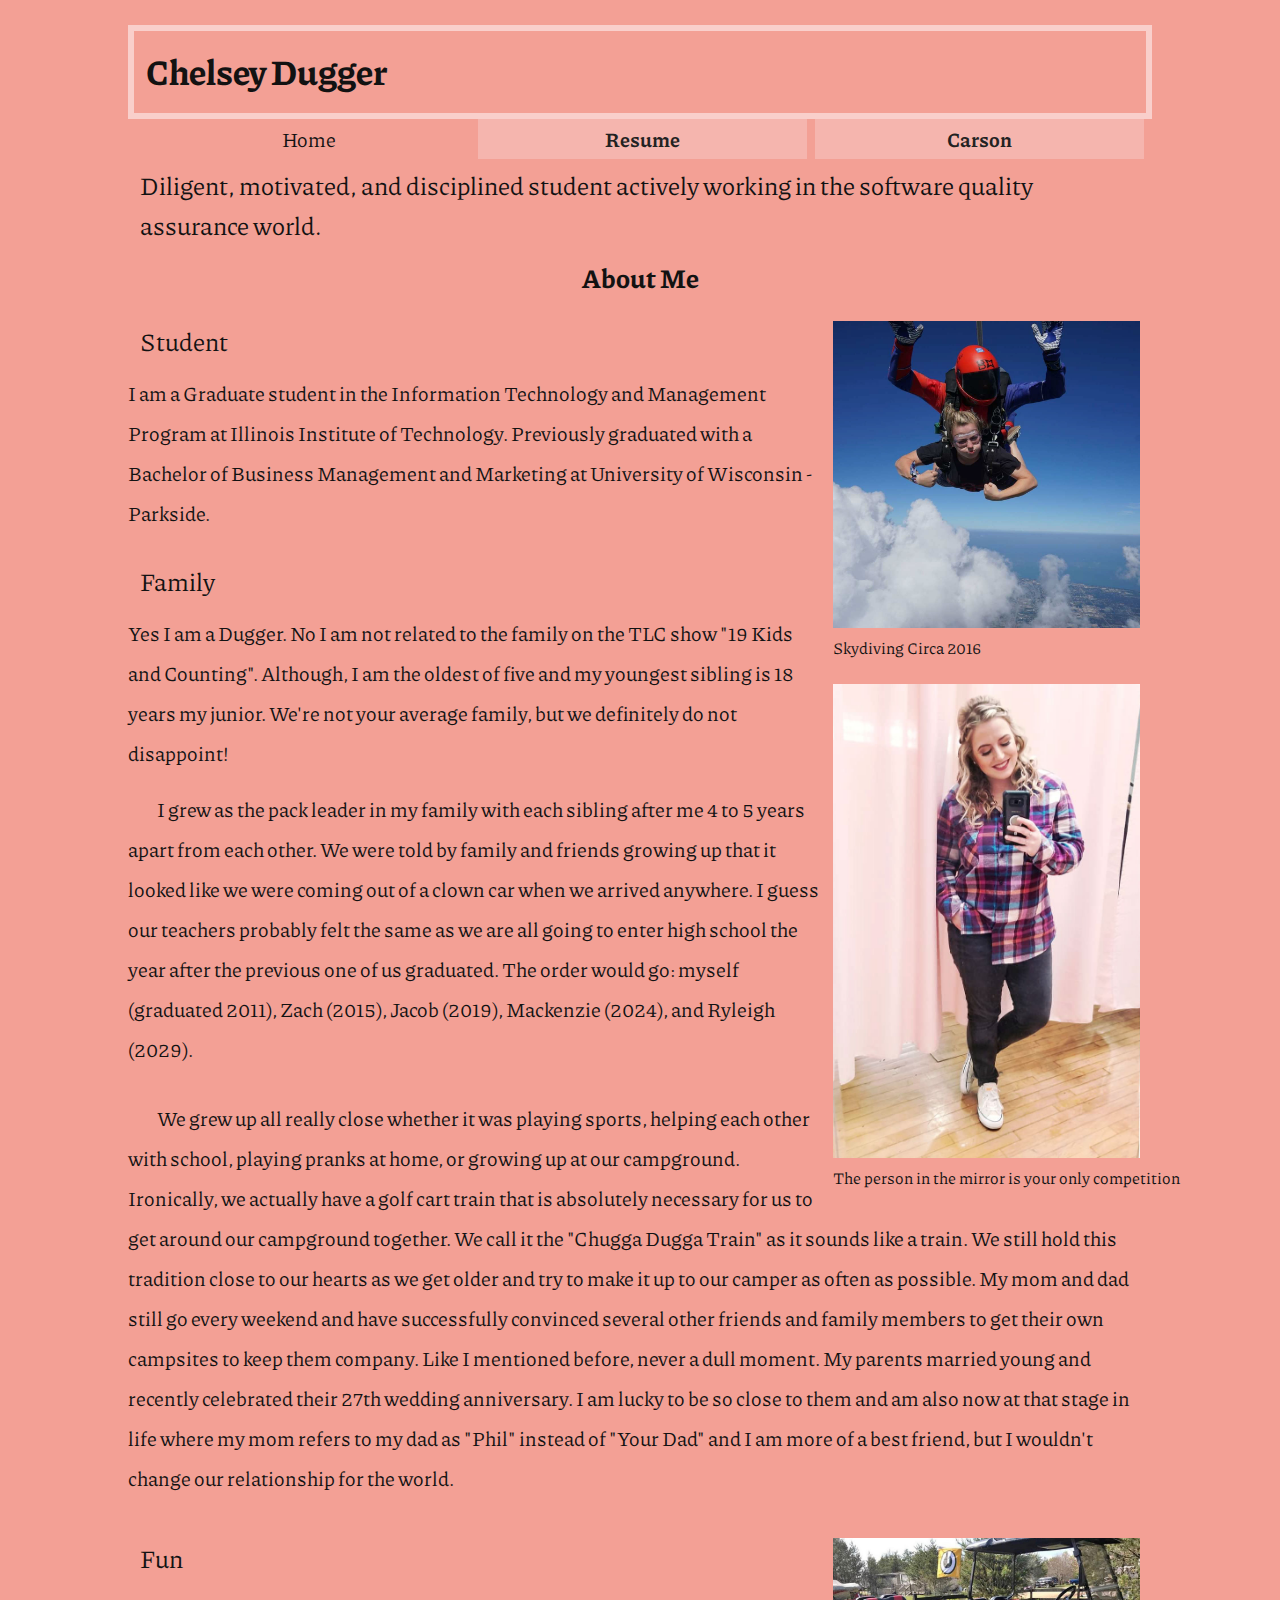
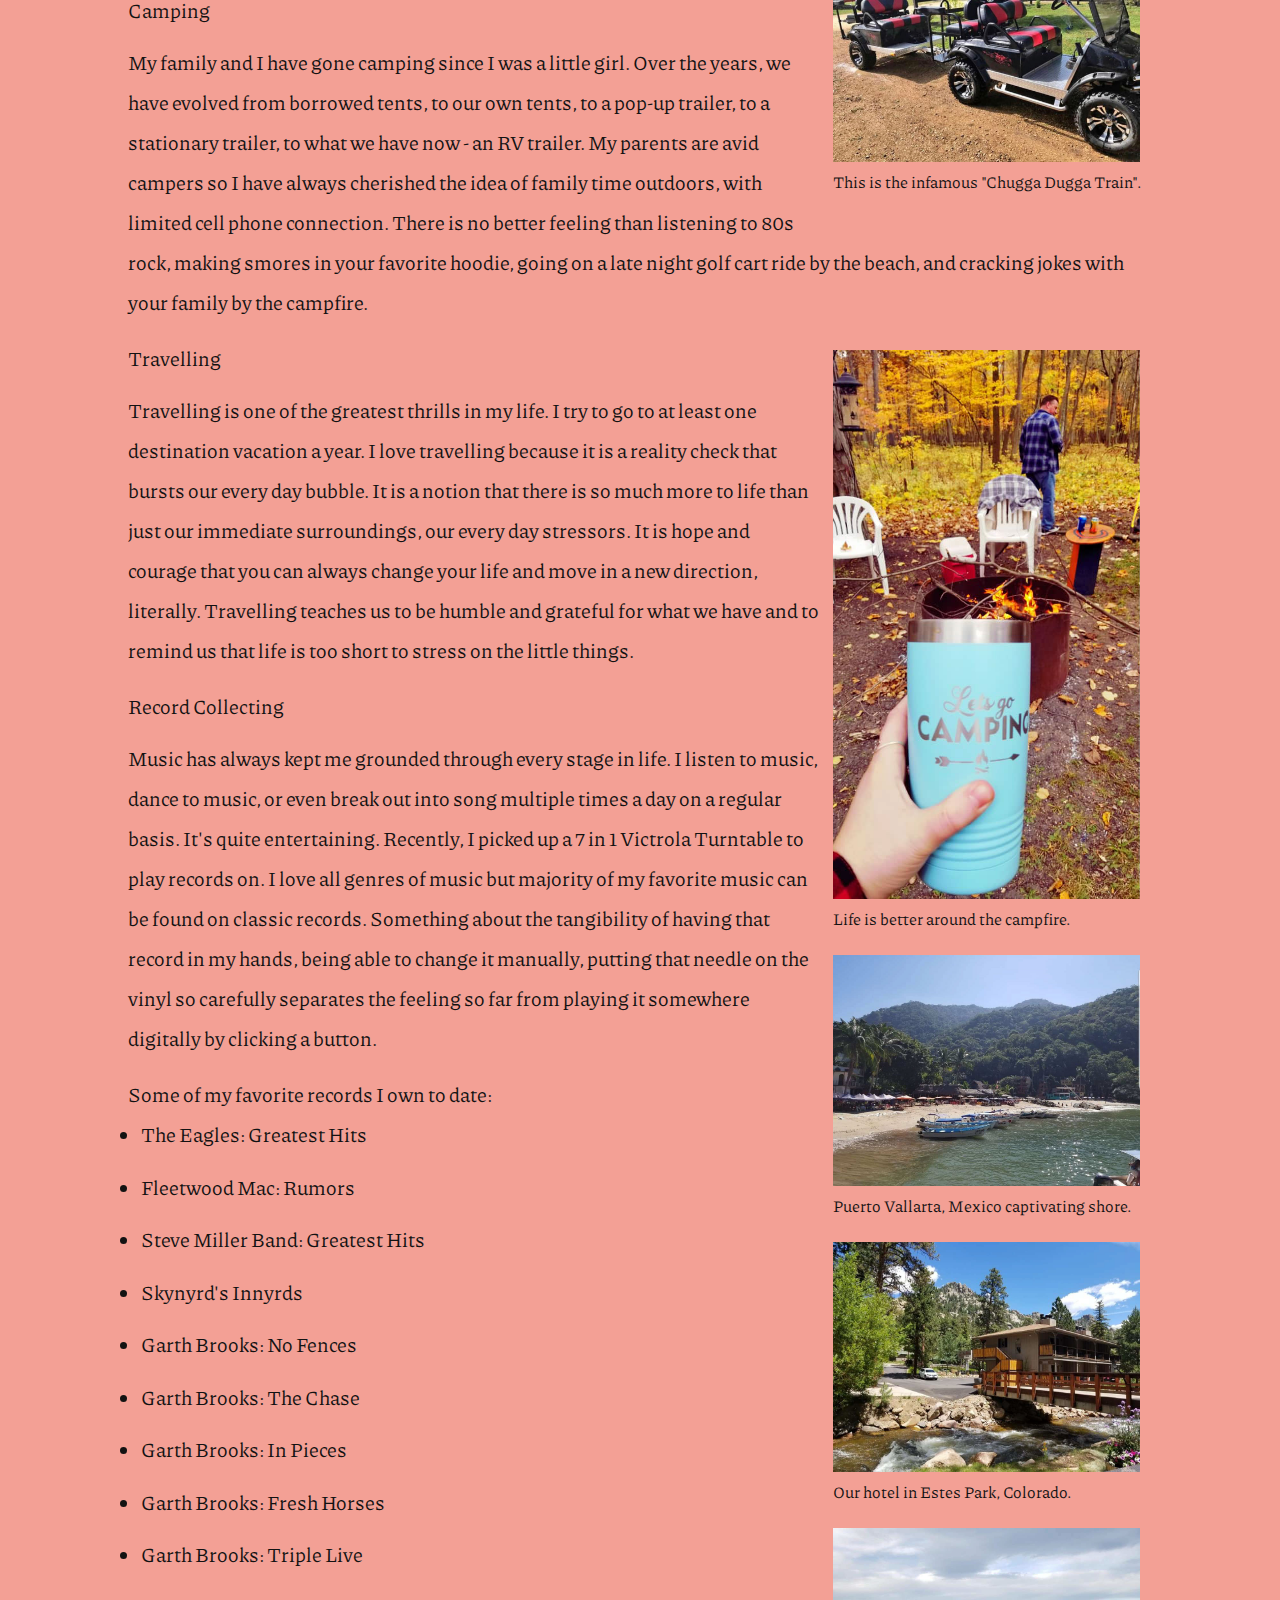
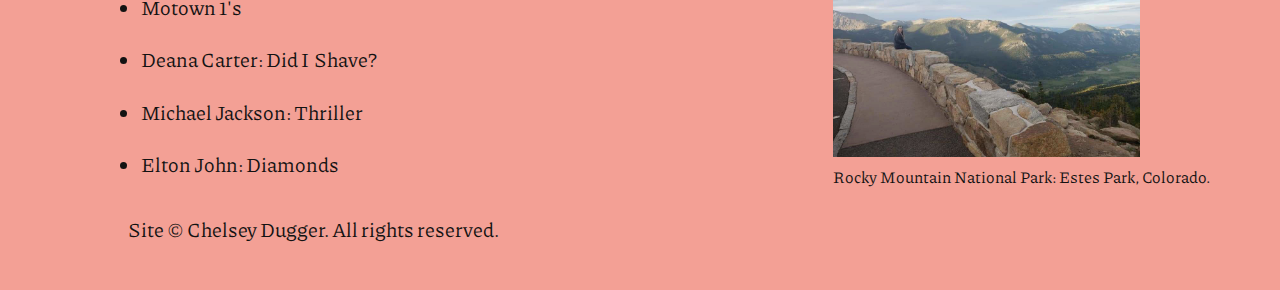
==== commit b884d0b0: "Change h2 and h3 elements font-size and font-weight" ====
--- a/index.html
+++ b/index.html
@@ -16,10 +16,10 @@
           <li><a href="carson/">Carson</a></li>
         </ul>
       </nav>
-      <h2>
+      <h3>
         Diligent, motivated, and disciplined student actively working in the
         software quality assurance world.
-      </h2>
+      </h3>
     </header>
     <main id="content">
     <h2>About Me</h2>
--- a/assets/css/screen.css
+++ b/assets/css/screen.css
@@ -39,13 +39,15 @@
 }
 
 h2 {
-  padding: 12px;
+  padding-bottom: 12px;
   font-size: 1.333em; /* One step up modular scale: 23.994px / 18 px = 1.333em */
+  font-weight: bold;
+  text-align: center;
 }
 
 h3 {
   padding: 12px;
-  font-size: 1.5em;
+  font-size: 1.25em;
 }
 
 figcaption {
@@ -176,21 +178,18 @@
 }
 
 @media screen and (min-width: 700px) {
-  body {
-    display: grid;
-    grid-template-columns: auto;
-  }
 }
 
 @media screen and (min-width: 830px) {
   html {
     font-size: 1.25em; /* 20px / 16px = 1.25em */
+    line-height: 40px;
   }
 
     #gallery {
       display: flex;
       flex-wrap: wrap;
-      justify-content: space-between;
+      align-content: center;
     }
     figure {
       min-width: 200px;
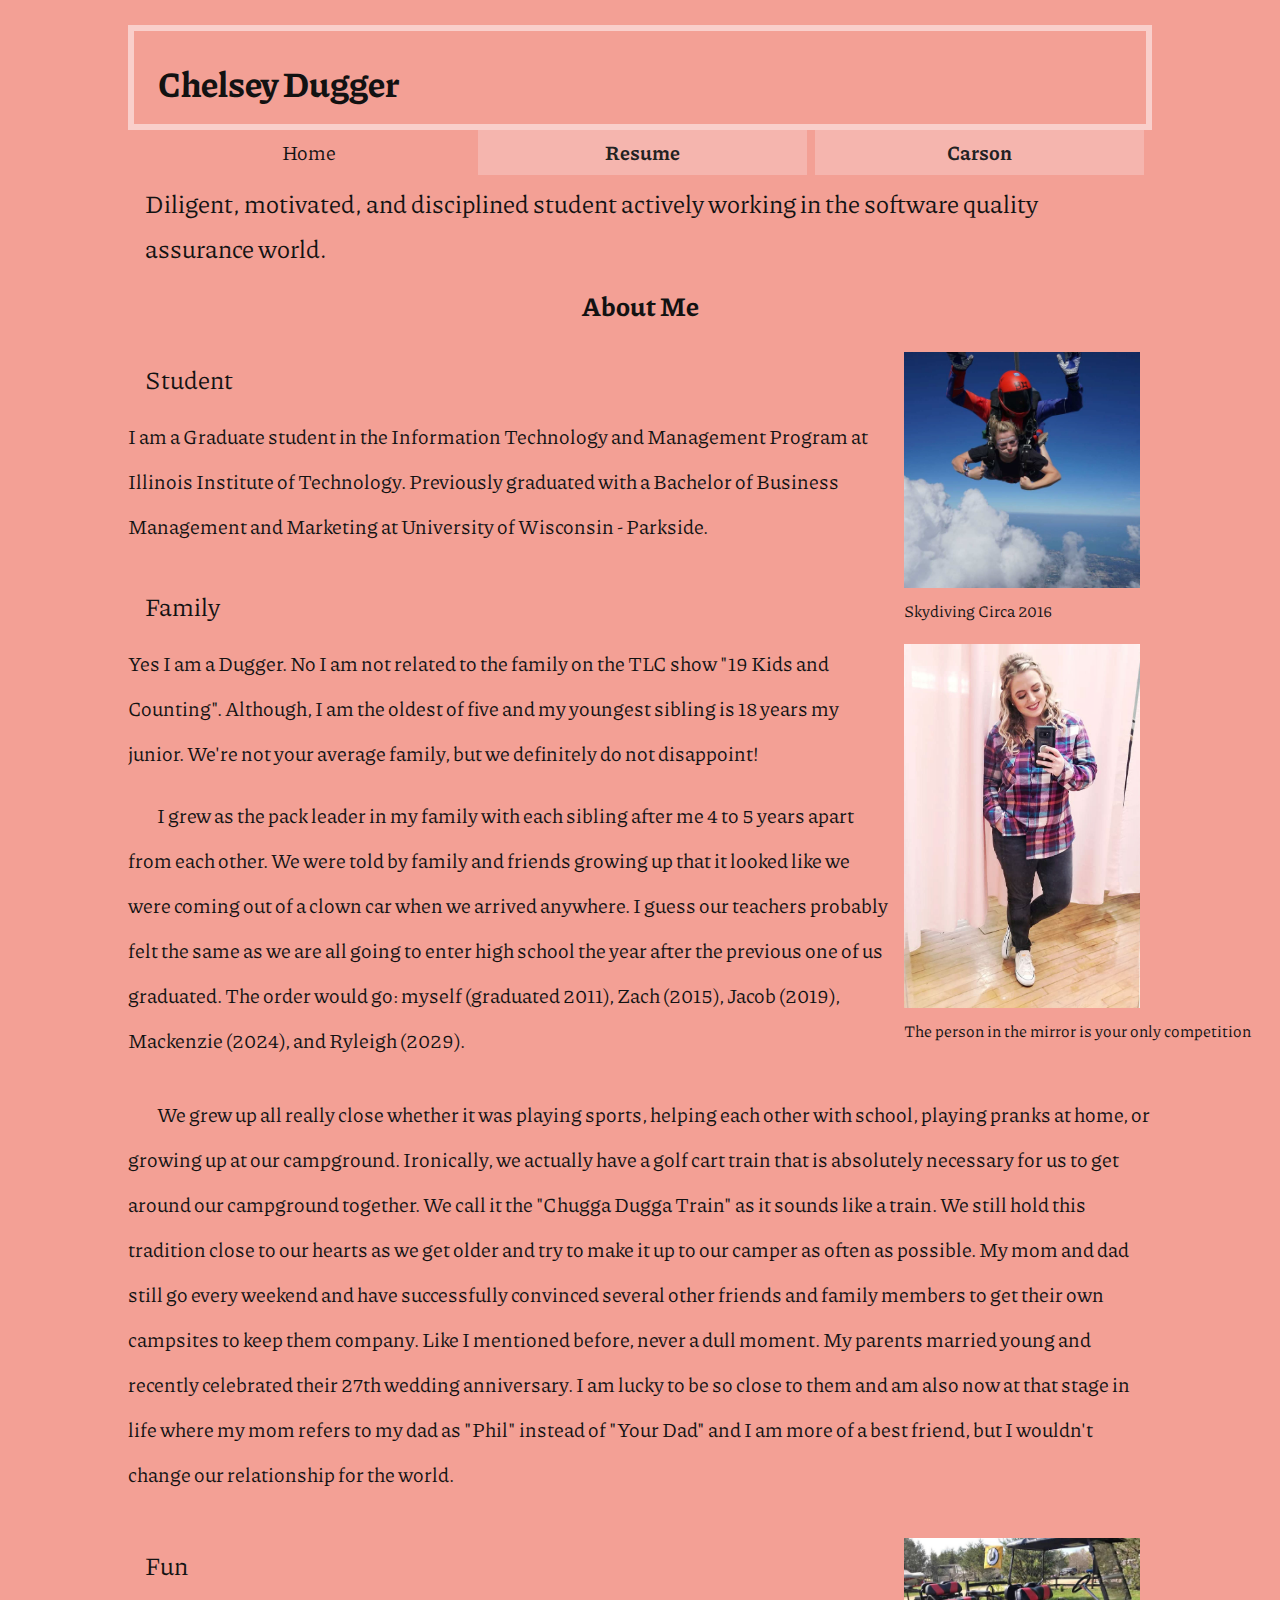
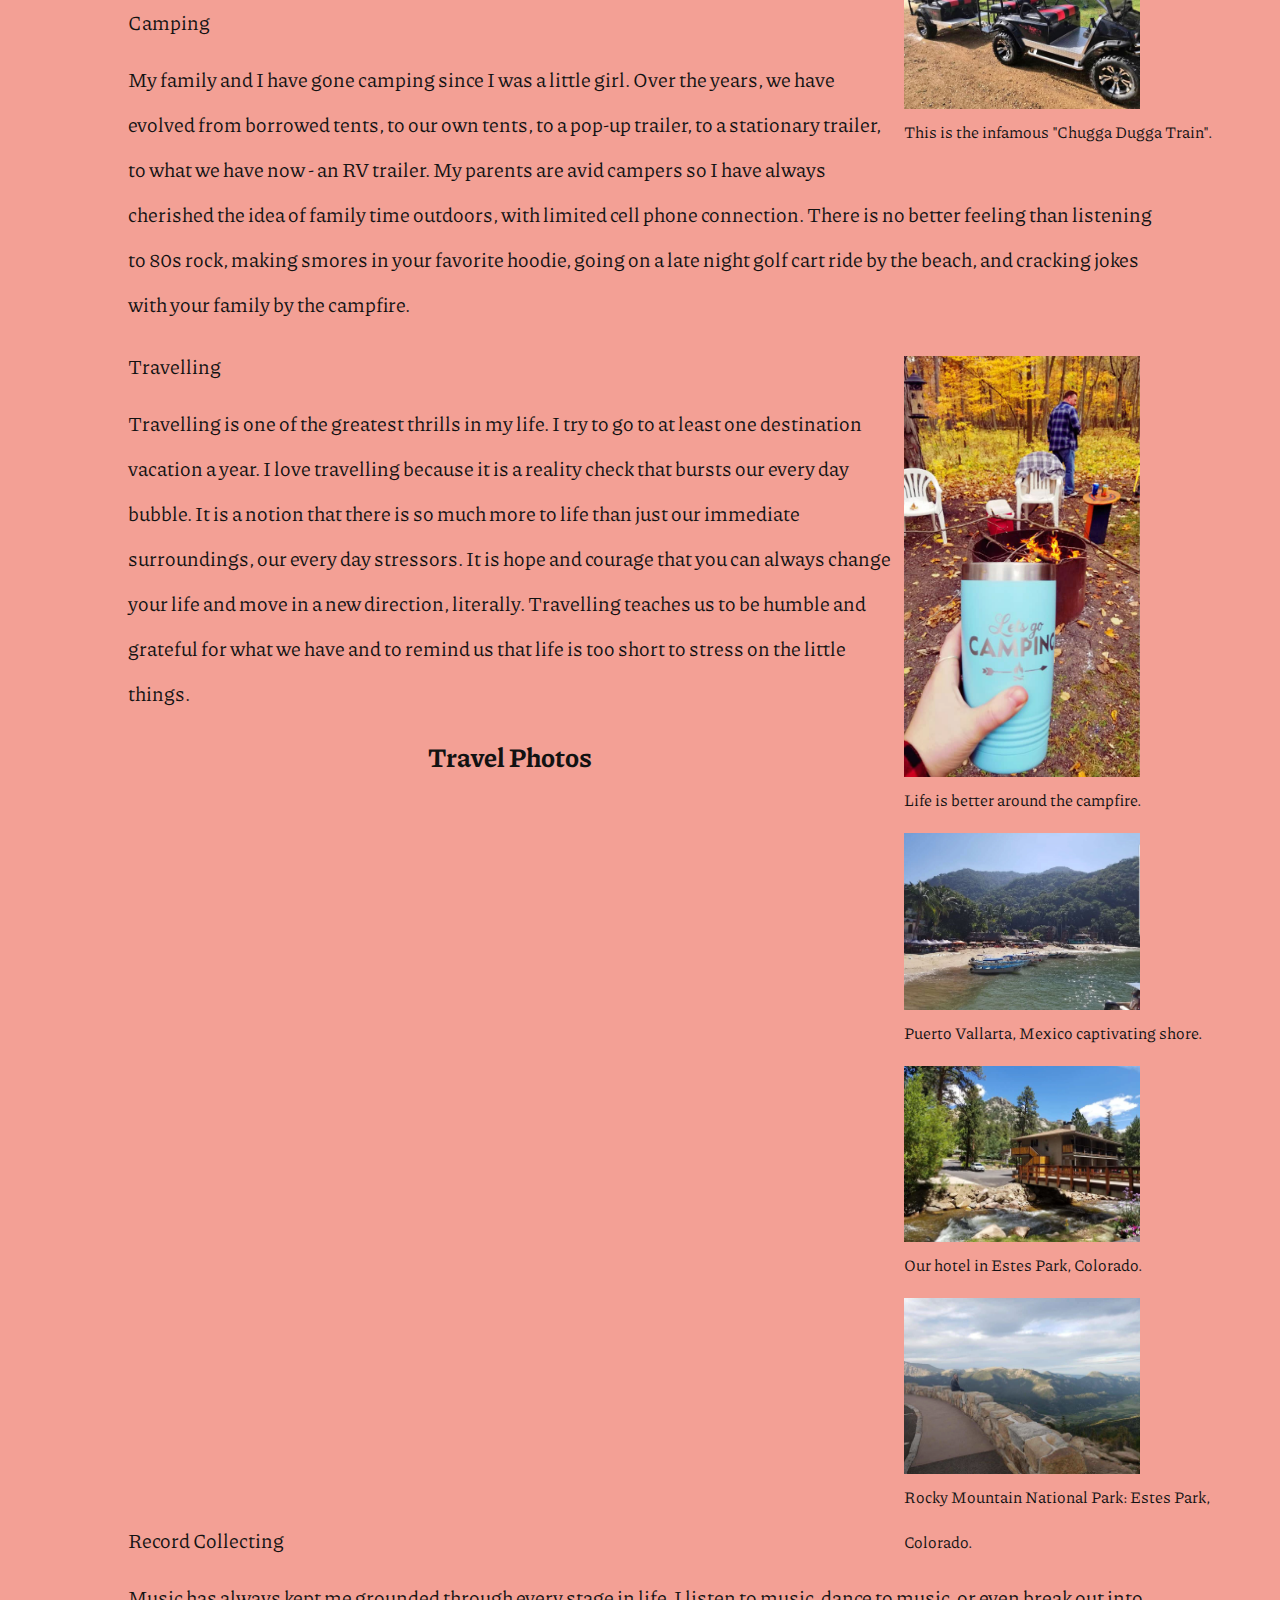
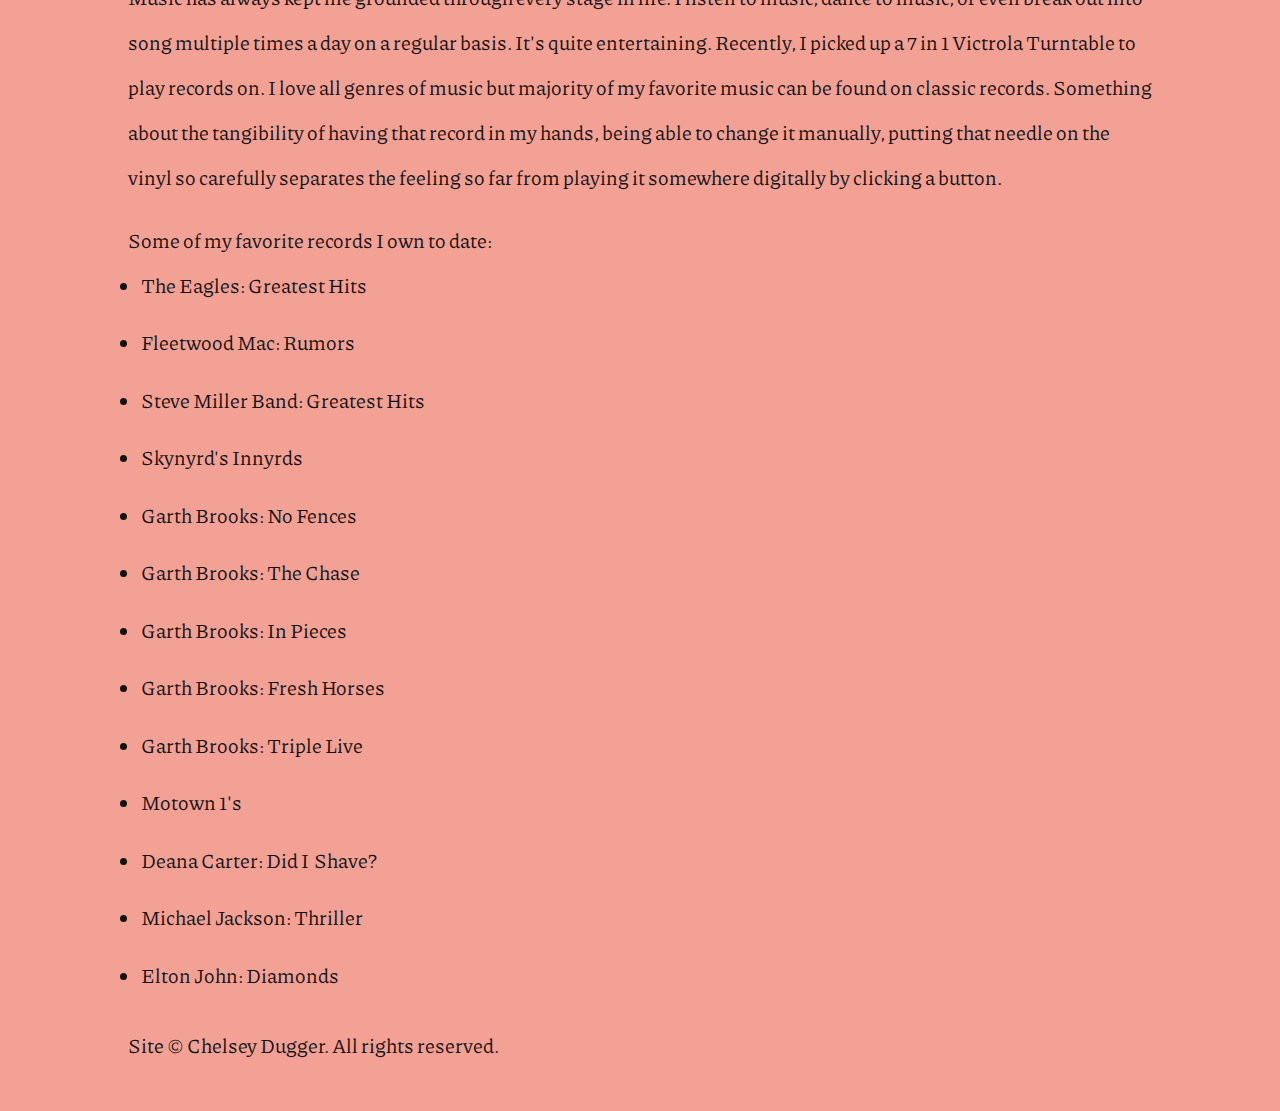
==== commit c945d954: "Add travelgallery section" ====
--- a/index.html
+++ b/index.html
@@ -116,6 +116,8 @@
             we have and to remind us that life is too short to stress on the
             little things.
           </p>
+          <section id="travelgallery" aria-describedby="abouttravel">
+            <h2>Travel Photos</h2>
           <figure class="landscape">
           <img src="./assets/img/puerto-vallarta-landscape.jpg"
           alt="Puerto Vallarta, Mexico" />
@@ -137,6 +139,7 @@
             Rocky Mountain National Park: Estes Park, Colorado.
           </figcaption>
           </figure>
+          </section>
           <h4>Record Collecting</h4>
             <p>
               Music has always kept me grounded through every stage in life. I
--- a/assets/css/screen.css
+++ b/assets/css/screen.css
@@ -1,5 +1,5 @@
 @import url("https://fonts.googleapis.com/css2?family=Piazzolla:ital,wght@0,400;0,700;1,400&display=swap");
-@import url("//basehold.it/26");
+@import url("#//basehold.it/26");
 
 /* http://meyerweb.com/eric/tools/css/reset/
    v2.0 | 20110126
@@ -35,18 +35,18 @@
   font-weight: bold; /* Piazzolla Light */
   font-size: 1.333em; /* Two steps up modular scale: 32px / 18px = 1.777778em */
   line-height: 1.625em; /* 52px (twice the baseline) / 32px (modular scale) = 1.625em */
-  padding: 12px;
+  padding: 0.6666667em; /* 12px / 18px = 0.6666667em */
 }
 
 h2 {
-  padding-bottom: 12px;
+  padding-bottom: 0.6666667em; /* 12px / 18px = 0.6666667em */
   font-size: 1.333em; /* One step up modular scale: 23.994px / 18 px = 1.333em */
   font-weight: bold;
   text-align: center;
 }
 
 h3 {
-  padding: 12px;
+  padding: 0.6666667em; /* 12px / 18px = 0.6666667em */
   font-size: 1.25em;
 }
 
@@ -56,7 +56,7 @@
 }
 
 p {
-  padding-bottom: 16px;
+  padding-bottom: 0.8888889em; /* 16px / 18px = 0.8888889em */
 }
 
 p + p {
@@ -107,37 +107,39 @@
   nav li {
     width: auto;
   }
-  /* State Styles */
-  @media screen and (min-width: 100px) {
-    html {
-      font-size: 1em;
-      line-height: 22px;
-      padding: 12px;
-    }
-    h1, h2, h3, h4 {
-      padding-bottom: 12px;
-    }
-
-  @media screen and (min-width: 490px) {
-    html {
-      padding: 25px 10% 25px 10%;
-    }
-    h1 {
-      border: 6px solid #F9CFCB;
-      font-size: 1.77778em;
-    }
-
-    nav a {
-      margin-right: 8px;
-    }
-
-    nav li {
-      float: left; /* Handle layout with float */
-      width: 33.3333333%; /* NOT for flexbox */
-      text-align: center;
-      flex-grow: 1 1 auto; /* Handle layout with flexbox */
-    }
-  }
+}
+/* State Styles */
+@media screen and (min-width: 100px) {
+  html {
+    font-size: 1em;
+    line-height: 22px;
+    padding: 12px;
+  }
+  h1, h2, h3, h4 {
+    padding-bottom: 12px;
+  }
+}
+@media screen and (min-width: 490px) {
+  html {
+    padding: 25px 10% 25px 10%;
+  }
+
+  h1 {
+    border: 6px solid #F9CFCB;
+    font-size: 1.77778em;
+  }
+
+  nav a {
+    margin-right: 8px;
+  }
+
+  nav li {
+    float: left; /* Handle layout with float */
+    width: 33.3333333%; /* NOT for flexbox */
+    text-align: center;
+    flex-grow: 1 1 auto; /* Handle layout with flexbox */
+  }
+
   figure::after,
   section::after {
     content: "";
@@ -156,18 +158,6 @@
     float: center;
     width: 30%;
     padding: 12px;
-  }
-  .gallery-left {
-    display: block;
-    margin-left: auto;
-    margin-right: auto;
-    width: 40%
-  }
-  .gallery-right {
-    display: block;
-    margin-left: auto;
-    margin-right: auto;
-    width: 40%
   }
 
   figure {
@@ -177,36 +167,39 @@
   }
 }
 
-@media screen and (min-width: 700px) {
-}
-
-@media screen and (min-width: 830px) {
+@media screen and (min-width: 800px) {
   html {
     font-size: 1.25em; /* 20px / 16px = 1.25em */
     line-height: 40px;
   }
-
-    #gallery {
-      display: flex;
-      flex-wrap: wrap;
-      align-content: center;
-    }
-    figure {
-      min-width: 200px;
-      clear: both;
-      float: right;
-      margin-bottom: 32px;
-    }
-  }
-  @media screen and (min-width: 1000px) {
-
-  .gallery-left {
-    display: block;
-    align-items: center;
-    justify-content: center;
-  }
-  .gallery-right {
-    display: block;
-    align-items: center;
-    justify-content: center;
-}
+  #gallery {
+    display: block;
+    margin-left: auto;
+    margin-right: auto;
+    width: 30%;
+  }
+  #travelgallery {
+    display: block;
+    margin-left: auto;
+    margin-right: auto;
+    width: 100%;
+  }
+}
+@media screen and (min-width: 1000px) {
+  html {
+    font-size: 1.25em; /* 20px / 16px = 1.25em */
+    line-height: 45px;
+  }
+  .portrait {
+    display: block;
+    float: center;
+    width: 23%;
+    padding: 12px;
+  }
+  .landscape {
+    display: block;
+    float: center;
+    width: 23%;
+    padding: 12px;
+  }
+}
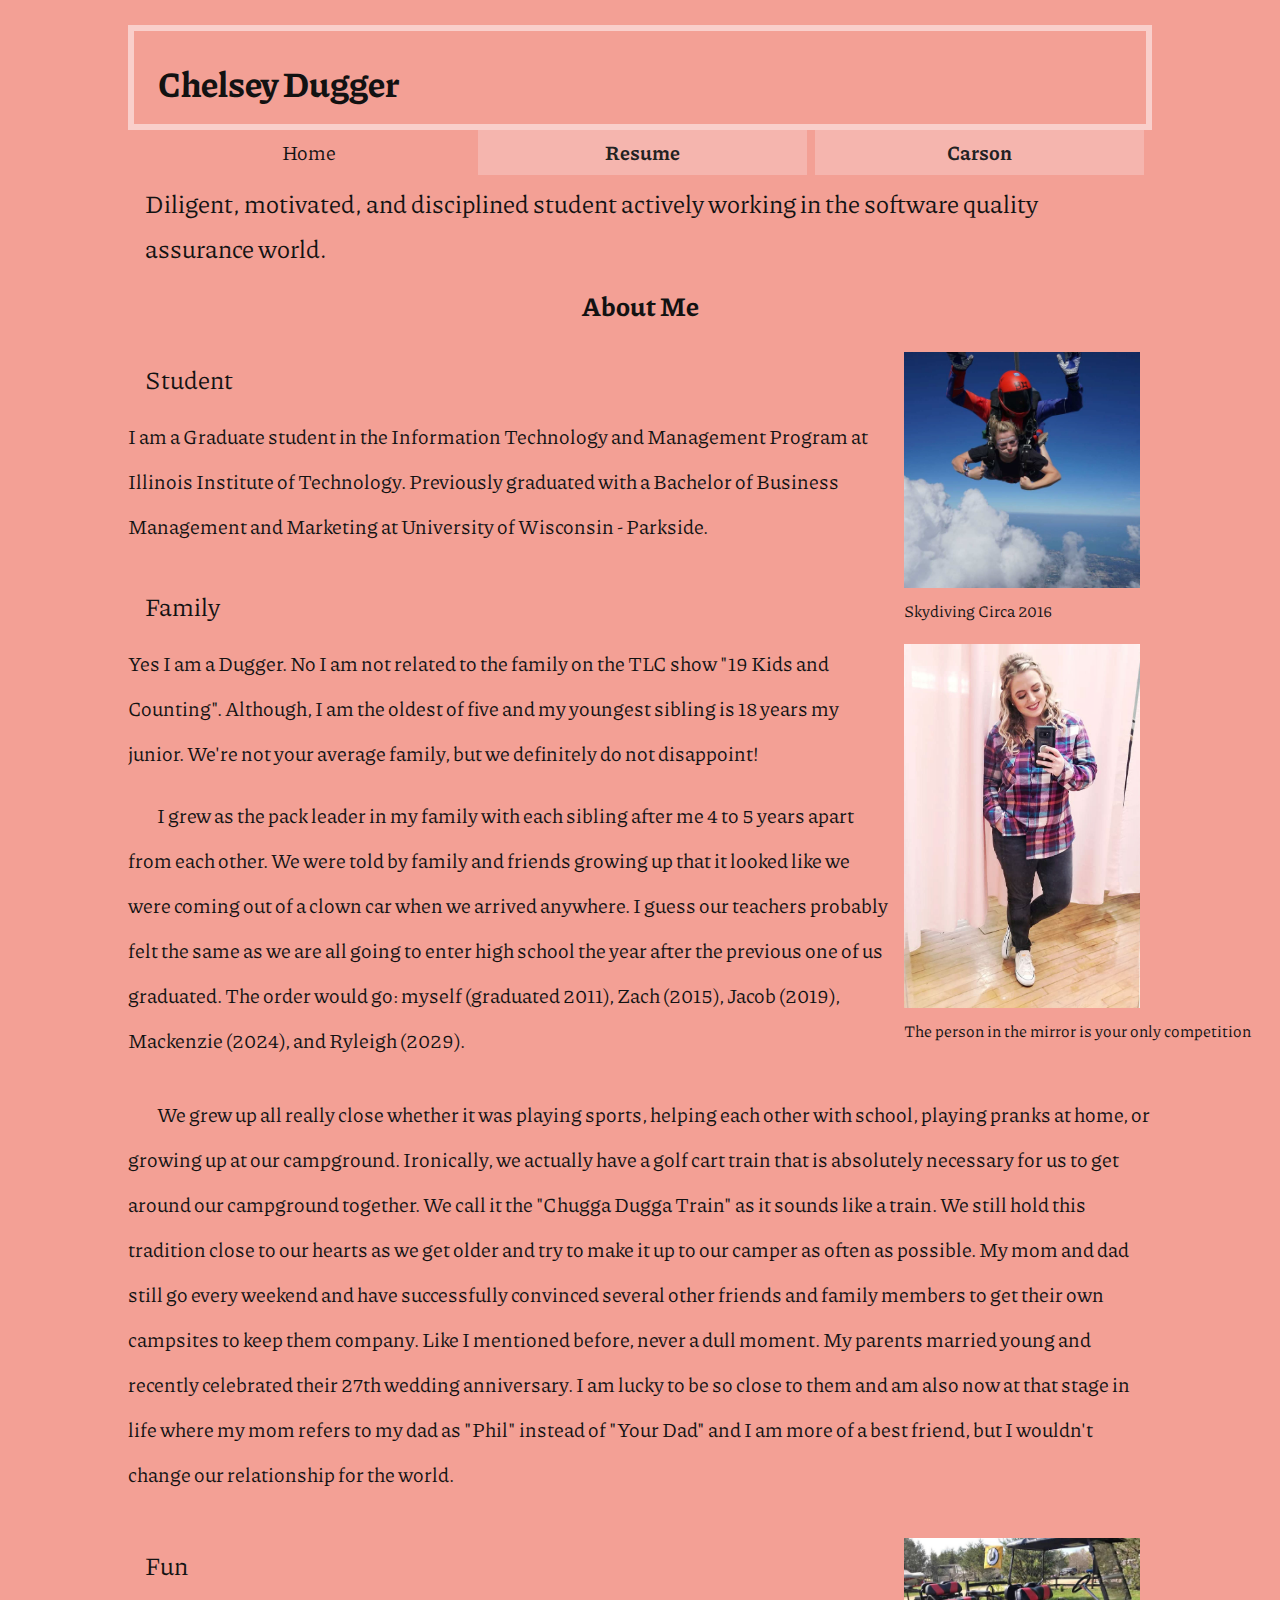
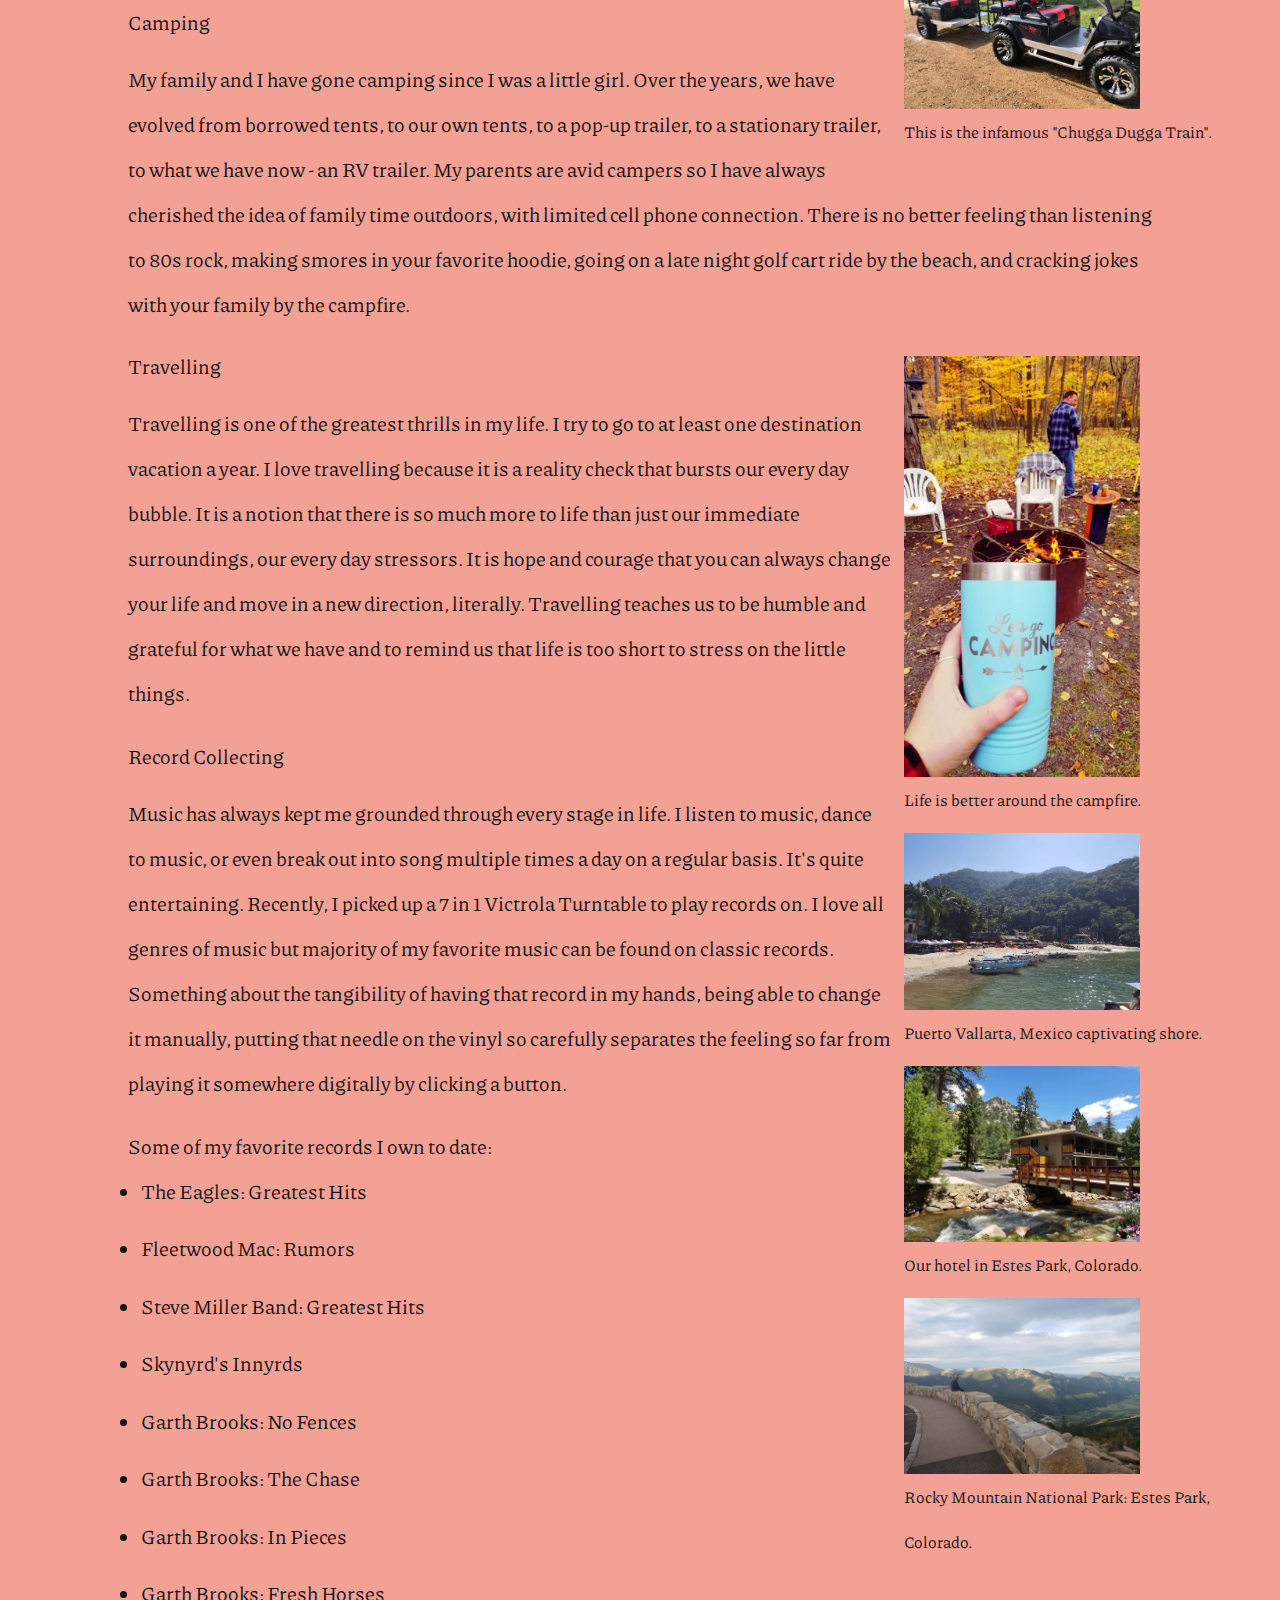
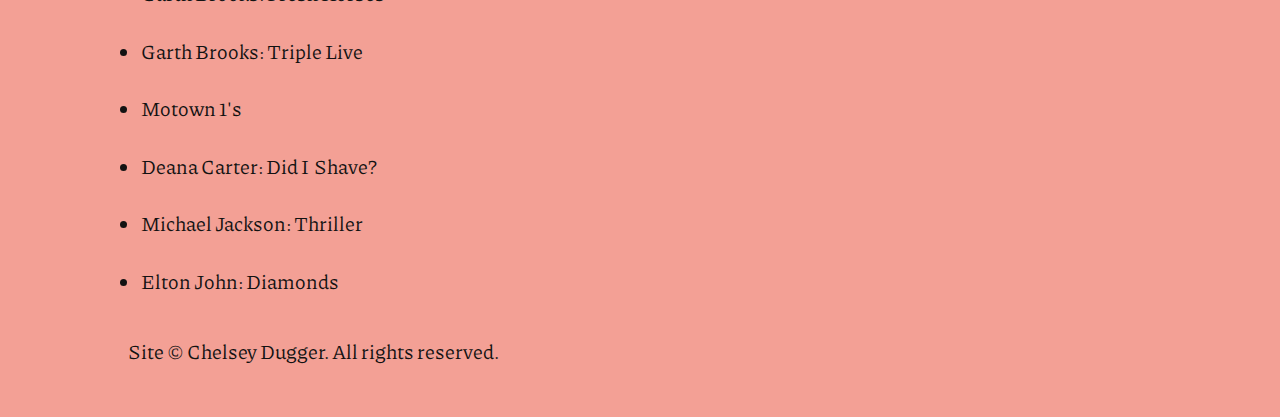
==== commit 07db2943: "Remove travelgallery id and revert to previous version" ====
--- a/index.html
+++ b/index.html
@@ -116,8 +116,6 @@
             we have and to remind us that life is too short to stress on the
             little things.
           </p>
-          <section id="travelgallery" aria-describedby="abouttravel">
-            <h2>Travel Photos</h2>
           <figure class="landscape">
           <img src="./assets/img/puerto-vallarta-landscape.jpg"
           alt="Puerto Vallarta, Mexico" />
@@ -139,7 +137,6 @@
             Rocky Mountain National Park: Estes Park, Colorado.
           </figcaption>
           </figure>
-          </section>
           <h4>Record Collecting</h4>
             <p>
               Music has always kept me grounded through every stage in life. I
--- a/assets/css/screen.css
+++ b/assets/css/screen.css
@@ -159,6 +159,9 @@
     width: 30%;
     padding: 12px;
   }
+  #travelgallery {
+    float: left;
+  }
 
   figure {
     clear: both;
